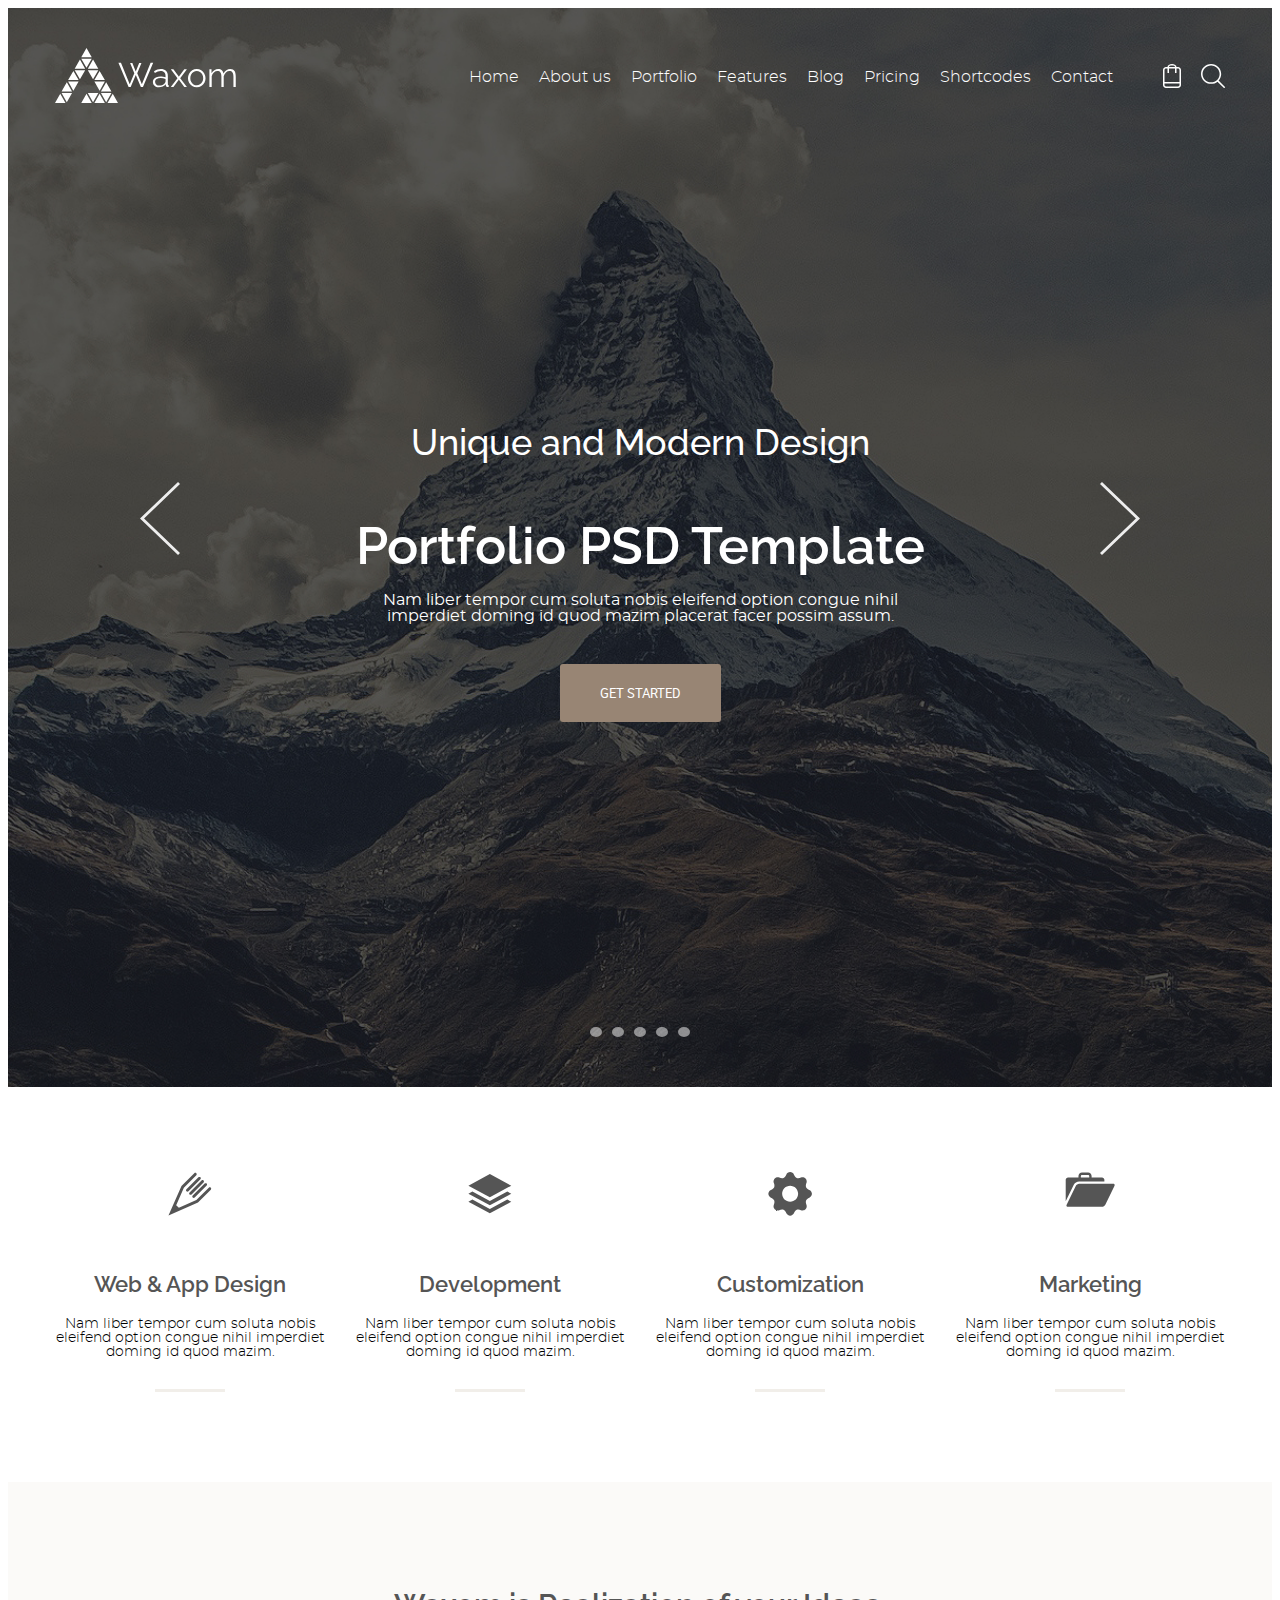
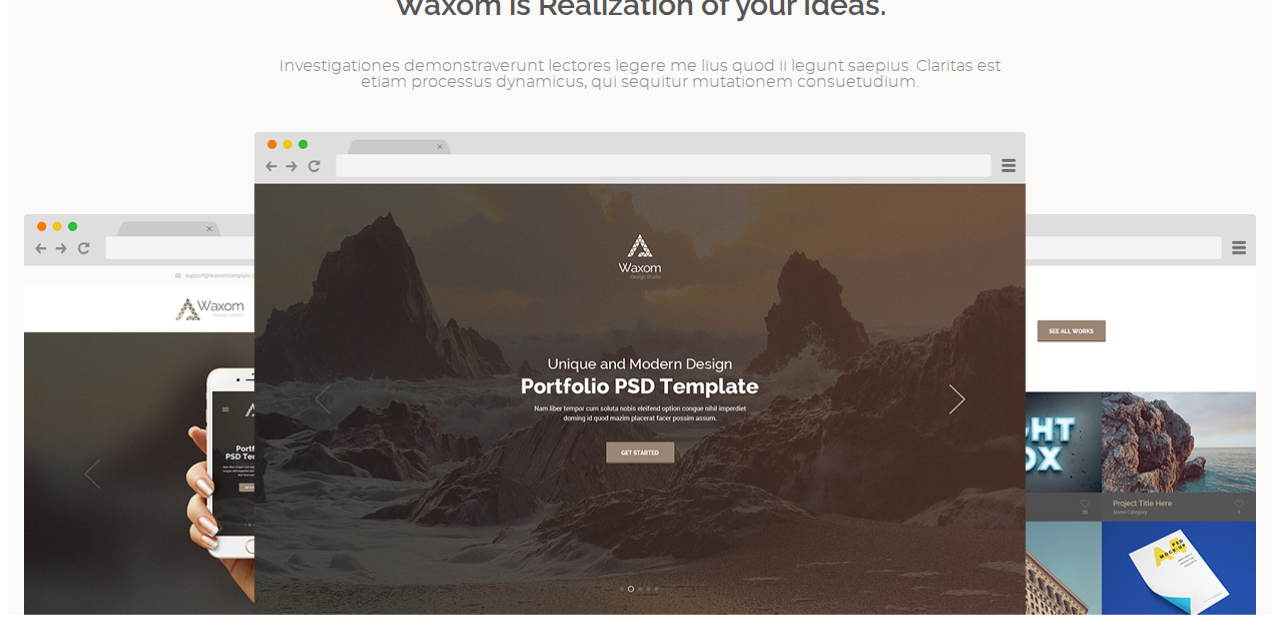
==== Waxom Template/index.html @ 6b3864e3 "lesson-5" ====
<!DOCTYPE html>
<html lang="en">

<head>
  <meta charset="UTF-8">
  <meta http-equiv="X-UA-Compatible" content="IE=edge">
  <meta name="viewport" content="width=device-width, initial-scale=1.0">
  <link rel="stylesheet" href="https://meyerweb.com/eric/tools/css/reset/reset.css">
  <link rel="stylesheet" href="https://cdnjs.cloudflare.com/ajax/libs/animate.css/4.1.1/animate.min.css" />
  <link rel="stylesheet" href="css/style.css">
  <title>Waxom Template</title>
</head>

<body>
  <header class="header">
    <div class="container header__navigation">
      <a class="header__logo" href="#">
        <svg class="header-logo-svg" width="184" height="55" viewBox="0 0 184 55">
          <path
            d="M36.7508 10.6928H26.2492L31.495 19.8594L36.7508 10.6928ZM24.9402 11.4608L19.6844 20.6275H30.186L24.9402 11.4608ZM43.3156 20.6275L38.0598 11.4608L32.814 20.6275H43.3156ZM32.814 22.1536L38.0598 31.3203L43.3156 22.1536H32.814ZM19.6844 22.1536L24.9402 31.3203L30.186 22.1536H19.6844ZM13.1196 32.0783H23.6213L18.3754 22.9217L13.1196 32.0783ZM49.8704 32.0783L44.6246 22.9217L39.3787 32.0783H49.8704ZM31.495 0L26.2492 9.16667H36.7508L31.495 0ZM44.6246 42.7711L49.8704 33.6144H39.3787L44.6246 42.7711ZM18.3754 42.7711L23.6213 33.6144H13.1196L18.3754 42.7711ZM6.56479 43.5392H17.0565L11.8106 34.3725L6.56479 43.5392ZM56.4352 43.5392L51.1894 34.3725L45.9335 43.5392H56.4352ZM45.9335 45.0653L51.1894 54.232L56.4352 45.0653H45.9335ZM32.814 45.0653L38.0598 54.232L43.3156 45.0653H32.814ZM11.8106 54.232L17.0565 45.0653H6.56479L11.8106 54.232ZM0 55H10.5017L5.24584 45.8333L0 55ZM26.2492 55H36.7508L31.495 45.8333L26.2492 55ZM39.3787 55H49.8704L44.6246 45.8333L39.3787 55ZM57.7542 45.8333L52.4983 55H63L57.7542 45.8333Z" />
          <path
            d="M75.104 15.03H77.348L80.748 23.598L84.182 15.03H86.46L82.244 25.332L86.868 36.246L95.606 14.86H98.19L87.956 39H85.848L80.782 27.066L75.682 39H73.608L63.408 14.86H65.958L74.73 36.246L79.32 25.332L75.104 15.03ZM97.8896 33.9C97.8896 32.812 98.2069 31.8713 98.8416 31.078C99.4762 30.262 100.349 29.6273 101.46 29.174C102.593 28.7207 103.896 28.494 105.37 28.494C106.231 28.494 107.126 28.5733 108.056 28.732C108.985 28.868 109.812 29.0607 110.538 29.31V27.814C110.538 26.318 110.096 25.128 109.212 24.244C108.328 23.36 107.104 22.918 105.54 22.918C104.61 22.918 103.681 23.0993 102.752 23.462C101.822 23.802 100.859 24.312 99.8616 24.992L98.9776 23.36C100.134 22.5667 101.267 21.9773 102.378 21.592C103.488 21.184 104.622 20.98 105.778 20.98C107.954 20.98 109.676 21.6033 110.946 22.85C112.215 24.0967 112.85 25.8193 112.85 28.018V36.212C112.85 36.824 113.133 37.1413 113.7 37.164V39C113.201 39.068 112.85 39.0907 112.646 39.068C112.079 39.0453 111.648 38.864 111.354 38.524C111.059 38.184 110.9 37.8213 110.878 37.436L110.844 36.144C110.05 37.164 109.019 37.9573 107.75 38.524C106.48 39.068 105.188 39.34 103.874 39.34C102.718 39.34 101.686 39.102 100.78 38.626C99.8729 38.1273 99.1589 37.47 98.6376 36.654C98.1389 35.8153 97.8896 34.8973 97.8896 33.9ZM109.756 35.26C110.277 34.648 110.538 34.0813 110.538 33.56V30.976C108.974 30.364 107.342 30.058 105.642 30.058C103.987 30.058 102.65 30.3867 101.63 31.044C100.61 31.7013 100.1 32.5967 100.1 33.73C100.1 34.7047 100.474 35.5887 101.222 36.382C101.992 37.1753 103.058 37.572 104.418 37.572C105.528 37.572 106.56 37.3567 107.512 36.926C108.486 36.4953 109.234 35.94 109.756 35.26ZM118.389 21.286L123.591 28.222L123.863 28.732L124.135 28.222L129.303 21.286H131.921L125.189 30.194L131.921 39H129.303L124.135 32.098L123.863 31.622L123.591 32.098L118.423 39H115.805L122.503 30.194L115.805 21.286H118.389ZM141.729 39.34C140.029 39.34 138.51 38.9207 137.173 38.082C135.858 37.2433 134.827 36.1327 134.079 34.75C133.331 33.3447 132.957 31.826 132.957 30.194C132.957 28.5393 133.331 27.0207 134.079 25.638C134.85 24.2327 135.892 23.1107 137.207 22.272C138.544 21.4107 140.052 20.98 141.729 20.98C143.429 20.98 144.936 21.4107 146.251 22.272C147.588 23.1107 148.631 24.2327 149.379 25.638C150.15 27.0207 150.535 28.5393 150.535 30.194C150.535 31.826 150.161 33.3447 149.413 34.75C148.665 36.1327 147.622 37.2433 146.285 38.082C144.97 38.9207 143.452 39.34 141.729 39.34ZM135.303 30.228C135.303 31.5427 135.586 32.744 136.153 33.832C136.742 34.8973 137.524 35.7473 138.499 36.382C139.474 36.994 140.55 37.3 141.729 37.3C142.908 37.3 143.984 36.9827 144.959 36.348C145.934 35.7133 146.716 34.852 147.305 33.764C147.894 32.676 148.189 31.4747 148.189 30.16C148.189 28.8453 147.894 27.644 147.305 26.556C146.716 25.468 145.934 24.6067 144.959 23.972C143.984 23.3373 142.908 23.02 141.729 23.02C140.573 23.02 139.508 23.3487 138.533 24.006C137.558 24.6407 136.776 25.502 136.187 26.59C135.598 27.678 135.303 28.8907 135.303 30.228ZM180.752 39H178.44V29.106C178.44 27.066 178.111 25.5587 177.454 24.584C176.796 23.5867 175.822 23.088 174.53 23.088C173.17 23.088 171.968 23.564 170.926 24.516C169.883 25.468 169.146 26.692 168.716 28.188V39H166.404V29.106C166.404 27.0207 166.075 25.502 165.418 24.55C164.783 23.5753 163.82 23.088 162.528 23.088C161.19 23.088 159.989 23.5527 158.924 24.482C157.881 25.4113 157.144 26.6353 156.714 28.154V39H154.402V21.286H156.51V25.298C157.235 23.938 158.187 22.884 159.366 22.136C160.544 21.3653 161.848 20.98 163.276 20.98C164.749 20.98 165.939 21.4107 166.846 22.272C167.752 23.1107 168.308 24.1987 168.512 25.536C170.144 22.4987 172.422 20.98 175.346 20.98C177.34 20.98 178.734 21.6827 179.528 23.088C180.344 24.4707 180.752 26.318 180.752 28.63V39Z" />
        </svg>
      </a>
      <nav class="header__navigation-links">
        <a href="#" class="header__navigation-link">Home</a>
        <a href="#" class="header__navigation-link">About us</a>
        <a href="#" class="header__navigation-link">Portfolio</a>
        <a href="#" class="header__navigation-link">Features</a>
        <a href="#" class="header__navigation-link">Blog</a>
        <a href="#" class="header__navigation-link">Pricing</a>
        <a href="#" class="header__navigation-link">Shortcodes</a>
        <a href="#" class="header__navigation-link header__navigation-link_margin">Contact</a>
        <a href="#" class="header__navigation-link header__navigation-link_icon"><svg width="18" height="24"
            viewBox="0 0 18 24">
            <path
              d="M15 3H13.5C13.5 1.34 11.48 0 9 0C6.51 0 4.5 1.34 4.5 3H3C1.35 3 0 4.34 0 6V21C0 22.65 1.35 23.99 3 23.99H15C16.65 23.99 17.99 22.65 17.99 21V6C17.99 4.34 16.65 3 15 3ZM9 1.5C10.66 1.5 12 1.96 12 3H6C6 1.96 7.34 1.5 9 1.5ZM16.49 21C16.49 21.82 15.82 22.49 15 22.49H3C2.17 22.49 1.5 21.82 1.5 21V19.5H16.49V21ZM16.49 18H1.5V6C1.5 5.17 2.17 4.5 3 4.5H4.5V9H6V4.5H12V9H13.5V4.5H15C15.82 4.5 16.49 5.17 16.49 6V18Z" />
          </svg>
        </a>
        <a href="/" class="header__navigation-link header__navigation-link_icon"><svg width="24" height="24"
            viewBox="0 0 24 24">
            <path
              d="M23.76 22.68L17.57 16.59C19.19 14.82 20.19 12.49 20.19 9.93C20.19 4.44 15.67 0 10.09 0C4.52 0 0 4.44 0 9.93C0 15.42 4.52 19.86 10.09 19.86C12.5 19.86 14.71 19.03 16.45 17.64L22.66 23.76C22.97 24.06 23.46 24.06 23.76 23.76C24.06 23.46 24.06 22.98 23.76 22.68ZM10.09 18.33C5.38 18.33 1.55 14.57 1.55 9.93C1.55 5.29 5.38 1.52 10.09 1.52C14.81 1.52 18.63 5.29 18.63 9.93C18.63 14.57 14.81 18.33 10.09 18.33Z" />
          </svg>
        </a>
      </nav>
    </div>
    <div class="header__slider">
      <div class="header__slide">
        <p class="header__slide-title animate__animated animate__fadeIn animate__flipInX">Unique and Modern Design</p>
        <p class="header__slide-subtitle animate__animated animate__fadeInDown">Portfolio PSD Template
        </p>
        <p class="header__slide-info">Nam liber tempor cum soluta nobis eleifend option congue nihil imperdiet doming id
          quod mazim placerat facer
          possim assum.</p>
        <button class="header__slide-btn">Get started</button>
      </div>
      <button class="header__slide-nav header__slide-nav_prev animate__animated animate__fadeInRight"><svg width="40"
          height="73" viewBox="0 0 40 73">
          <path d="M38.03 72.98L0 36.5L38.03 0.0200195L40 2.02002L4.07 36.5L40 70.98L38.03 72.98Z" />
        </svg>
      </button>
      <button class="header__slide-nav header__slide-nav_next animate__animated animate__fadeInLeft"><svg width="40"
          height="73" viewBox="0 0 40 73">
          <path d="M1.97 72.96L40 36.48L1.97 0L0 2L35.93 36.48L0 70.96L1.97 72.96Z" />
        </svg>
      </button>
      <div class="header__pagination">
        <button class="header__pagination-item"></button>
        <button class="header__pagination-item"></button>
        <button class="header__pagination-item"></button>
        <button class="header__pagination-item"></button>
        <button class="header__pagination-item"></button>
      </div>
    </div>
  </header>
  <main>
    <section class="services">
      <div class="services__card">
        <svg class="services__icon" width="48" height="48" viewBox="0 0 48 48">
          <path
            d="M46.6971 17.1135C46.08 16.5061 45.1004 16.5061 44.4931 17.1135L30.9257 30.671L11.8629 39.0759L8.92408 36.1371L17.3192 17.0645L30.8865 3.50694C31.4939 2.8898 31.4939 1.91021 30.8865 1.30286C30.2694 0.695514 29.2898 0.695514 28.6824 1.30286L14.7037 15.2718L0.51918 47.471L32.7184 33.2963L46.6971 19.3176C47.3045 18.7102 47.3045 17.7208 46.6971 17.1135ZM26.9388 27.889C27.2424 28.1829 27.6343 28.3396 28.0359 28.3396C28.4375 28.3396 28.8294 28.1829 29.1428 27.889L42.2008 14.8212C42.8082 14.2139 42.8082 13.2343 42.2008 12.6171C41.5837 12.0098 40.6041 12.0098 39.9967 12.6171L26.9388 25.6849C26.3314 26.2922 26.3314 27.2718 26.9388 27.889ZM23.5298 24.48C23.8335 24.7739 24.2253 24.9306 24.6269 24.9306C25.0286 24.9306 25.4204 24.7739 25.7241 24.48L38.7918 11.4122C39.3992 10.8049 39.3992 9.81551 38.7918 9.20817C38.1747 8.60082 37.1951 8.60082 36.5877 9.20817L23.5298 22.2661C22.9126 22.8735 22.9126 23.8629 23.5298 24.48ZM20.111 21.0612C20.4147 21.3649 20.8163 21.5216 21.218 21.5216C21.6196 21.5216 22.0114 21.3649 22.3151 21.0612L35.3829 8.00327C35.9902 7.39592 35.9902 6.40653 35.3829 5.79919C34.7755 5.19184 33.7861 5.19184 33.1788 5.79919L20.111 18.8571C19.5037 19.4645 19.5037 20.4539 20.111 21.0612Z" />
        </svg>
        <h3 class="services__title">Web & App Design</h3>
        <p class="services__info">Nam liber tempor cum soluta nobis eleifend option congue nihil imperdiet doming id
          quod mazim.</p>
      </div>
      <div class="services__card">
        <svg class="services__icon" width="44" height="40" viewBox="0 0 44 40">
          <path
            d="M21.85 0.109985L0.410004 11.67L21.85 23.23L43.29 11.67L21.85 0.109985ZM21.85 26.96L4.4 17.55L0.410004 19.7L21.85 31.25L43.29 19.7L39.3 17.55L21.85 26.96ZM21.85 34.98L4.4 25.57L0.410004 27.72L21.85 39.28L43.29 27.72L39.3 25.57L21.85 34.98Z" />
        </svg>
        <h3 class="services__title">Development</h3>
        <p class="services__info">Nam liber tempor cum soluta nobis eleifend option congue nihil imperdiet doming id
          quod mazim.</p>
      </div>
      <div class="services__card">
        <svg class="services__icon" width="44" height="44" viewBox="0 0 44 44">
          <path
            d="M43.93 21.85C43.93 20.23 42.76 18.5 41.32 17.99C39.88 17.48 38.49 16.24 38.08 15.25C37.68 14.27 37.78 12.4 38.44 11.02C39.09 9.64001 38.69 7.59001 37.55 6.44001C36.4 5.30001 34.36 4.90001 32.98 5.56001C31.6 6.21001 29.73 6.32001 28.75 5.91001C27.76 5.51001 26.52 4.11001 26.01 2.67001C25.49 1.23001 23.76 0.0700073 22.14 0.0700073C20.52 0.0700073 18.79 1.23001 18.28 2.67001C17.77 4.11001 16.52 5.51001 15.54 5.91001C14.56 6.32001 12.69 6.21001 11.31 5.56001C9.92999 4.90001 7.87998 5.30001 6.73998 6.44001C5.58998 7.59001 5.18999 9.64001 5.84999 11.02C6.50998 12.4 6.60998 14.27 6.19999 15.25C5.79998 16.23 4.40999 17.48 2.96999 17.99C1.52999 18.5 0.359985 20.23 0.359985 21.85C0.359985 23.47 1.52999 25.2 2.96999 25.71C4.40999 26.22 5.79999 27.47 6.20999 28.45C6.60999 29.43 6.50998 31.3 5.84999 32.68C5.18999 34.06 5.58998 36.11 6.73998 37.26C7.87998 38.4 9.92999 38.8 11.31 38.14C12.69 37.49 14.56 37.38 15.54 37.79C16.52 38.2 17.77 39.59 18.28 41.03C18.79 42.47 20.52 43.63 22.14 43.63C23.76 43.63 25.49 42.47 26.01 41.03C26.52 39.59 27.76 38.2 28.74 37.79C29.73 37.38 31.6 37.49 32.98 38.14C34.36 38.8 36.4 38.4 37.55 37.26C38.69 36.11 39.09 34.06 38.44 32.68C37.78 31.3 37.67 29.43 38.08 28.45C38.48 27.47 39.88 26.22 41.32 25.71C42.76 25.2 43.93 23.47 43.93 21.85ZM22.14 29.84C17.72 29.84 14.15 26.27 14.15 21.86C14.15 17.44 17.72 13.87 22.14 13.87C26.55 13.87 30.13 17.44 30.13 21.86C30.13 26.27 26.55 29.84 22.14 29.84Z" />
        </svg>
        <h3 class="services__title">Customization</h3>
        <p class="services__info">Nam liber tempor cum soluta nobis eleifend option congue nihil imperdiet doming id
          quod mazim.</p>
      </div>
      <div class="services__card">
        <svg class="services__icon services__icon_size" width="52" height="36" viewBox="0 0 52 36">
          <path
            d="M8.99999 13.25C9.99999 11.19 12.47 9.64002 14.74 9.64002H40.95V7.98002C40.95 6.62002 39.84 5.50002 38.49 5.50002H27.67V4.06002C27.67 2.00002 26.02 0.330017 23.99 0.330017H17.7C16.72 0.330017 15.79 0.720017 15.09 1.43002C14.39 2.13002 14.01 3.06002 14.01 4.06002V5.50002H3.19999C1.83999 5.50002 0.73999 6.62002 0.73999 7.98002V30.15L8.99999 13.25ZM16.47 4.06002C16.47 3.73002 16.6 3.42002 16.83 3.18002C17.06 2.94002 17.37 2.82002 17.7 2.82002H23.99C24.67 2.82002 25.22 3.37002 25.22 4.06002V5.50002H16.47V4.06002ZM41.92 33.76C41.33 34.98 39.73 35.98 38.38 35.98H3.07999C1.72999 35.98 1.10999 34.98 1.70999 33.76L11.2 14.34C11.8 13.12 13.39 12.12 14.74 12.12H50.04C51.39 12.12 52.01 13.12 51.41 14.34L41.92 33.76Z" />
        </svg>
        <h3 class="services__title">Marketing</h3>
        <p class="services__info">Nam liber tempor cum soluta nobis eleifend option congue nihil imperdiet doming id
          quod mazim.</p>
      </div>
    </section>
    <section class="realization">
      <h2 class="realization__title">Waxom is Realization of your Ideas.</h2>
      <p class="realization__info">Investigationes demonstraverunt lectores legere me lius quod ii legunt saepius.
        Claritas est etiam processus dynamicus, qui sequitur mutationem consuetudium.</p>
      <img class="realization__img" src="img/browsers.png" alt="browsers">
    </section>
  </main>
</body>

</html>
---- Waxom Template/css/style.css ----
@font-face {
  font-family: Montserrat;
  src: url('fonts/montserrat-light.eot');
  src: url('fonts/montserrat-light.eot?#iefix') format('embedded-opentype'),
       url('fonts/montserrat-light.woff2') format('woff2'),
       url('fonts/montserrat-light.woff') format('woff'),
       url('fonts/montserrat-light.ttf') format('truetype');
  font-weight: 300;
  font-style: normal;
}

@font-face {
  font-family: Montserrat;
  src: url('fonts/montserrat-regular.eot');
  src: url('fonts/montserrat-regular.eot?#iefix') format('embedded-opentype'),
       url('fonts/montserrat-regular.woff2') format('woff2'),
       url('fonts/montserrat-regular.woff') format('woff'),
       url('fonts/montserrat-regular.ttf') format('truetype');
  font-weight: 400;
  font-style: normal;
}

@font-face {
  font-family: Roboto;
  src: url('fonts/roboto-regular.eot');
  src: url('fonts/roboto-regular.eot?#iefix') format('embedded-opentype'),
       url('fonts/roboto-regular.woff2') format('woff2'),
       url('fonts/roboto-regular.woff') format('woff'),
       url('fonts/roboto-regular.ttf') format('truetype');
  font-weight: 400;
  font-style: normal;
}

@font-face {
  font-family: Raleway;
  src: url('fonts/raleway-medium.ttf') format('truetype');
  font-weight: 500;
  font-style: normal;
}

@font-face {
  font-family: Raleway;
  src: url('fonts/raleway-semi-bold.ttf') format('truetype');
  font-weight: 600;
  font-style: normal;
}

html {
  box-sizing: border-box;
}

*, *:before, *:after {
  box-sizing: inherit;
}

body {
  font-family: Montserrat, Arial, sans-serif;
}

.container {
  width: 1170px;
  margin: 0 auto;
}

.header {
  background: #434240 url("../img/bg_header.jpg") no-repeat center center /
    cover;
  color: #fff;
  padding: 40px 0 50px;
}

.header__navigation {
  display: flex;
  justify-content: space-between;
  align-items: center;
  margin-bottom: 315px;
}

.header__logo {
  fill: #fff;
}

.header__logo:hover {
  fill: #c7b299;
}

.header__navigation-links {
  display: flex;
  align-items: center;
}

.header__navigation-link {
  text-decoration: none;
  /* ссылки не наследуют цвет от родителя по умолчанию, так что ставим вручную */
  color: inherit; 
  font-family: Montserrat, Arial, sans-serif;
  font-weight: 300;
}

.header__navigation-link_icon {
  fill: white;
}

.header__navigation-link_icon:hover {
  fill: #c7b299;
}

.header__navigation-link:not(:last-of-type) {
  margin-right: 20px;
}

.header__navigation-link_margin {
  margin-right: 50px !important;
}

.header__navigation-link:hover {
  color: #c7b299;
}

.header__slider {
  position: relative;
}

.header__slide {
  width: 570px;
  margin: 0 auto 305px;
  text-align: center;
}

.header__slide-title {
  font-family: Raleway, Arial, sans-serif;
  font-weight: 500;
  font-size: 36px;
  line-height: 42px;
}

.header__slide-subtitle {
  font-family: Raleway, Arial, sans-serif;
  font-weight: 600;
  font-size: 52px;
  margin-bottom: 5px;
  line-height: 61px;
}

.header__slide-info {
  margin-bottom: 40px;
}

.header__slide-btn {
  font-family: Roboto, Arial, sans-serif;
  color: #fff;
  /* надписи у кнопок в HTML делаем в нижнем регистре а потом увеличиваем в CSS */
  text-transform: uppercase;
  background-color: #988574;
  border-radius: 3px;
  border: none;
  padding: 20px 40px;
}

.header__slide-btn:hover {
  box-shadow: 0 0 10px rgba(211, 193, 172, 0.5);
}

.header__slide-btn:focus {
  outline: none;
}

.header__slide-nav {
  border: none;
  /* цвет бэкграунда прозрачный */
  background-color: transparent;
  /* курсор в виде руки */
  cursor: pointer;
  position: absolute;
  top: 60px;
  fill: #eee;
}

.header__slide-nav_prev {
  left: 10%;
}

.header__slide-nav_next {
  right: 10%;
}

.header__slide-nav:hover {
  fill: #D3C1AC;
}

.header__slide-nav:focus {
  /* убирает обводку у стрелочек при клике */
  outline: none;
}

.header__pagination {
  display: flex;
  justify-content: center;
  align-items: center;
}

.header__pagination-item {
  border: none;
  background-color: rgba(255, 255, 255, 0.5);
  width: 10px;
  height: 10px;
  border-radius: 50%;
}

.header__pagination-item:not(:last-of-type) {
  margin-right: 10px;
}

.header__pagination-item:hover {
  transform: scaleY(1.5);
  border: 1px solid #D3C1AD;
  background-color: transparent;
  outline: none
}

.header__pagination-item:focus {
  transform: scaleY(1.5);
  border: 1px solid #D3C1AD;
  background-color: transparent;
  outline: none
}

/* =====================Анимация===================== */

.header__slide-title.animate__fadeIn {
  animation-duration: 2s;
  animation-delay: 1.5s;
}

.animate__flipInX {
  animation-duration: 2s;
}

.animate__fadeInDown{
  animation-duration: 2s;
}

.animate__fadeInRight {
  animation-duration: 2s;
}

.animate__fadeInLeft {
  animation-duration: 2s;
}


/* =====================Services===================== */

.services {
  display: flex;
  justify-content: center;
  padding: 85px 0 90px;
}

.services__card {
  text-align: center;
  width: 25%;
  /* если указываем ширину в %, так же указываем min-width чтобы элемент не потерял форму при сжатии */
  max-width: 270px;
}

.services__card:hover .services__icon {
  fill: #C7B299;
}

.services__card:hover .services__title {
  color: #C7B299;
}

.services__card:hover::after {
  background-color: #C7B299;
}

.services__card:not(:last-of-type) {
  margin-right: 30px;
}

.services__card::after {
  content: '';
  display: block;
  width: 70px;
  height: 3px;
  background-color:#F1EEE9;
  margin: 0 auto;
}

.services__icon {
  margin-bottom: 30px;
  width: 44px;
  height: 44px;
  fill: #555555;;
}

.services__icon_size {
  margin-bottom: 39px;
  width: 50px;
  height: 35px;
}

.services__title {
  font-family: Raleway, Arial, sans-serif;
  font-size: 22px;
  font-weight: 600;
  color: #555555;
  ;
  margin-bottom: 20px;
}

.services__info {
  font-size: 14px;
  font-weight: 300;
  margin-bottom: 30px;
}

/* =====================Realization===================== */

.realization {
  display: flex;
  flex-direction: column;
  align-items: center;
  flex-wrap: wrap;
  text-align: center;
  background: #FBFAF8;
  padding-top: 80px;
}

.realization__title {
  font-family: Raleway, Arial, sans-serif;
  font-weight: 600;
  font-size: 30px;
  color: #555555;
  margin-bottom: 20px;
}

.realization__info {
  font-weight: 300;
  font-size: 16px;
  color: #8C8C8C;
  width: 770px;
  margin-bottom: 42px;
}
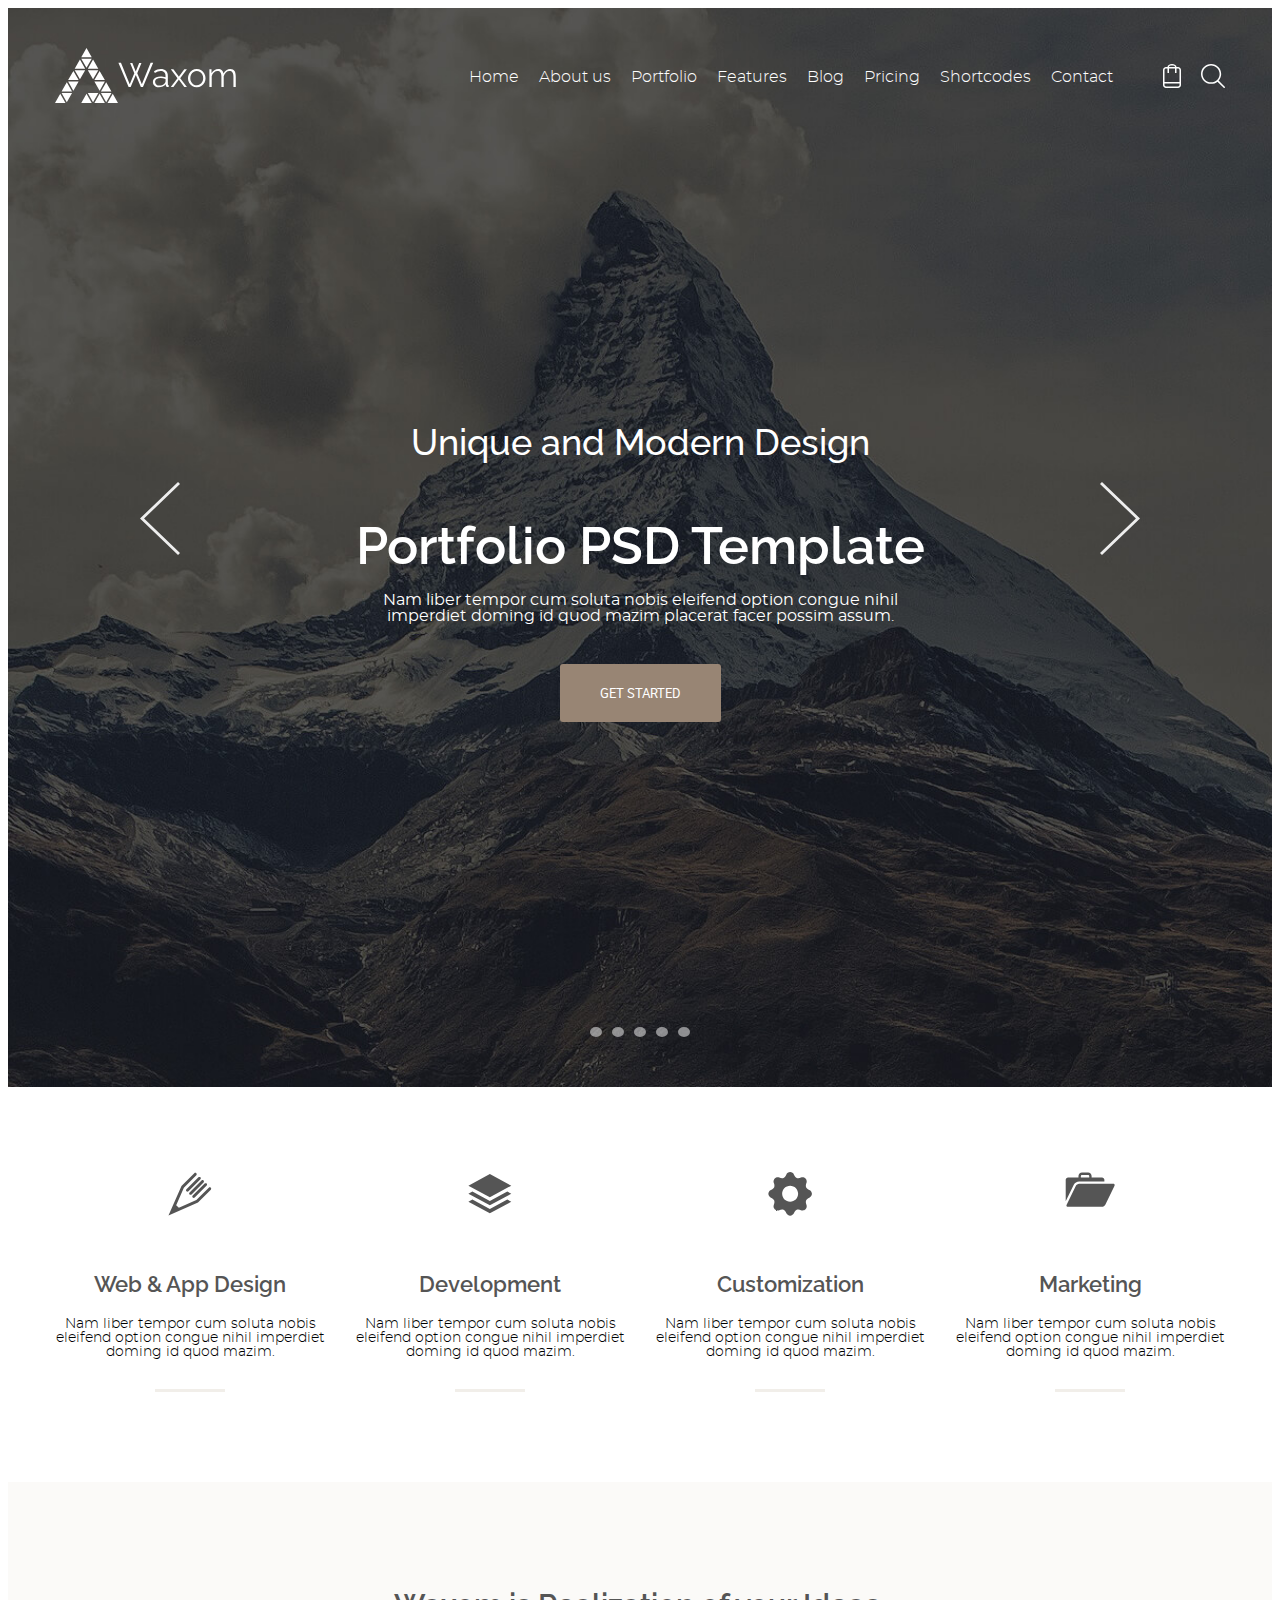
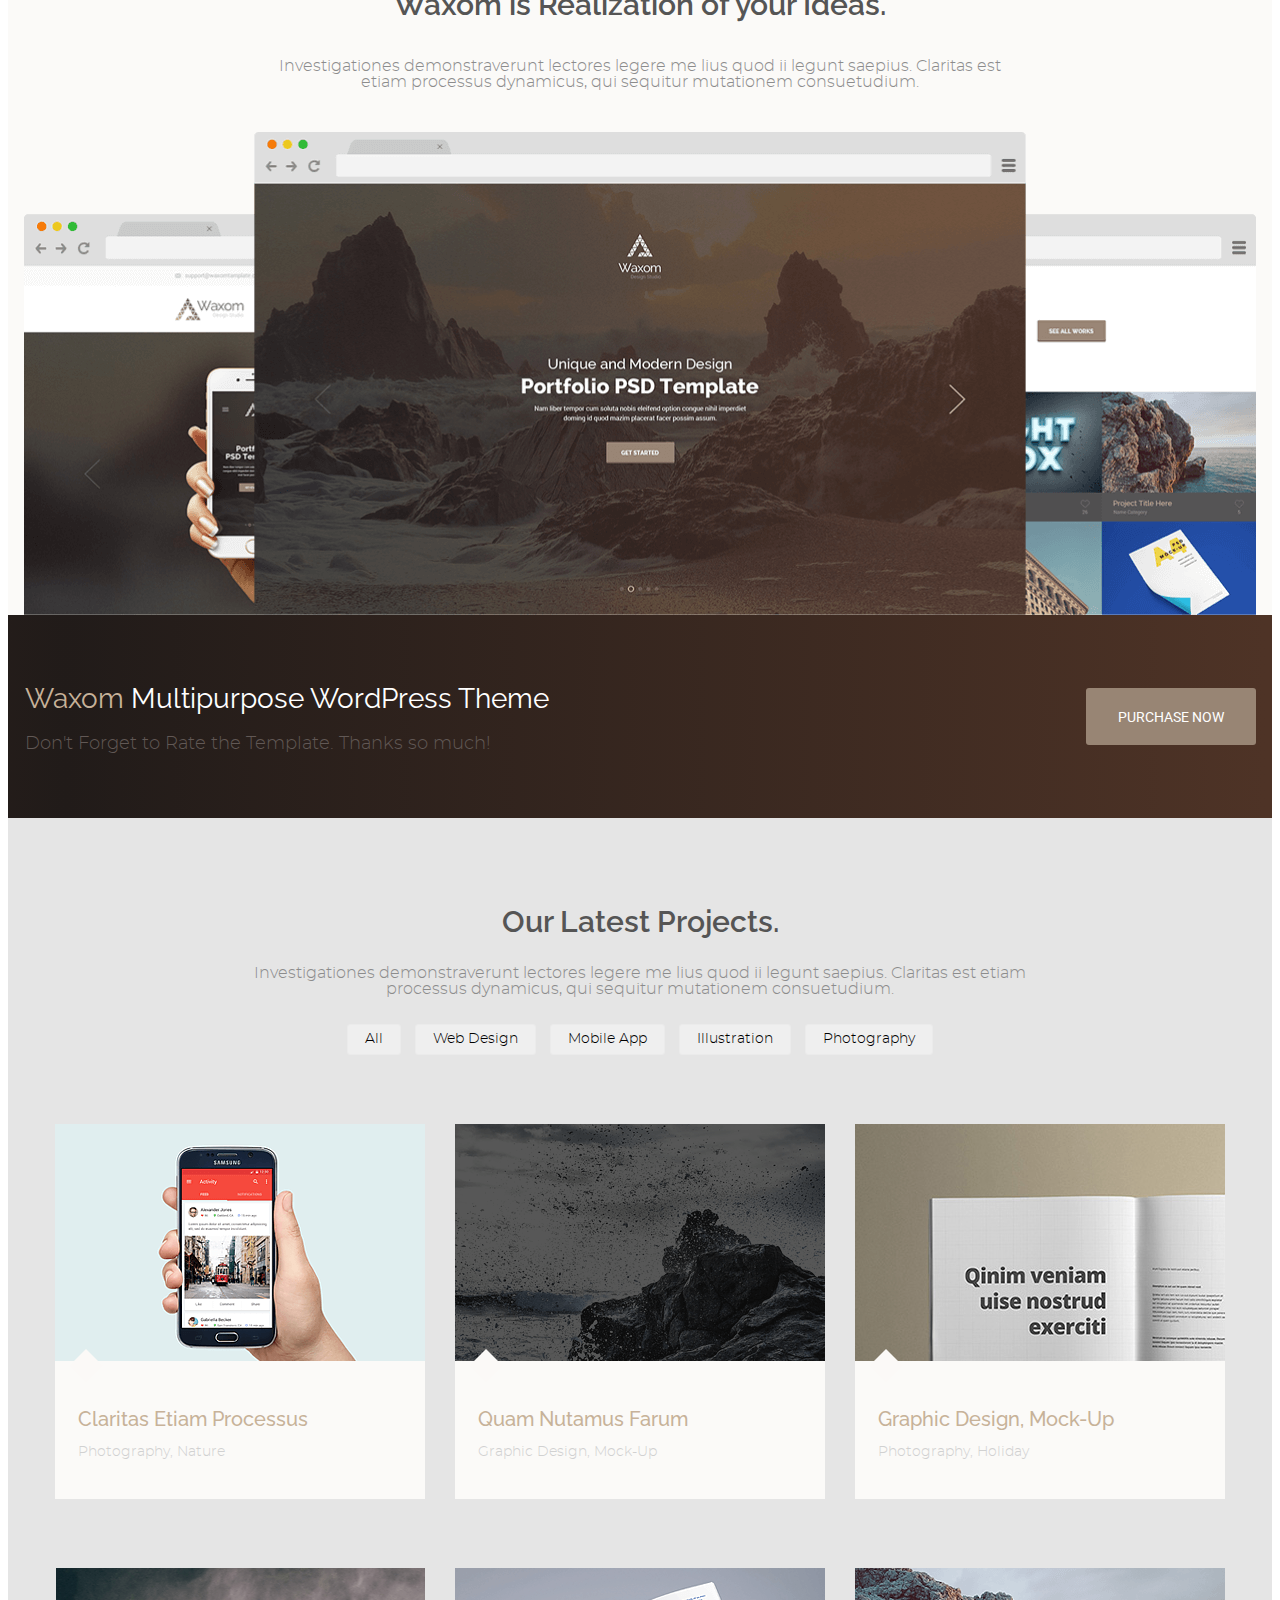
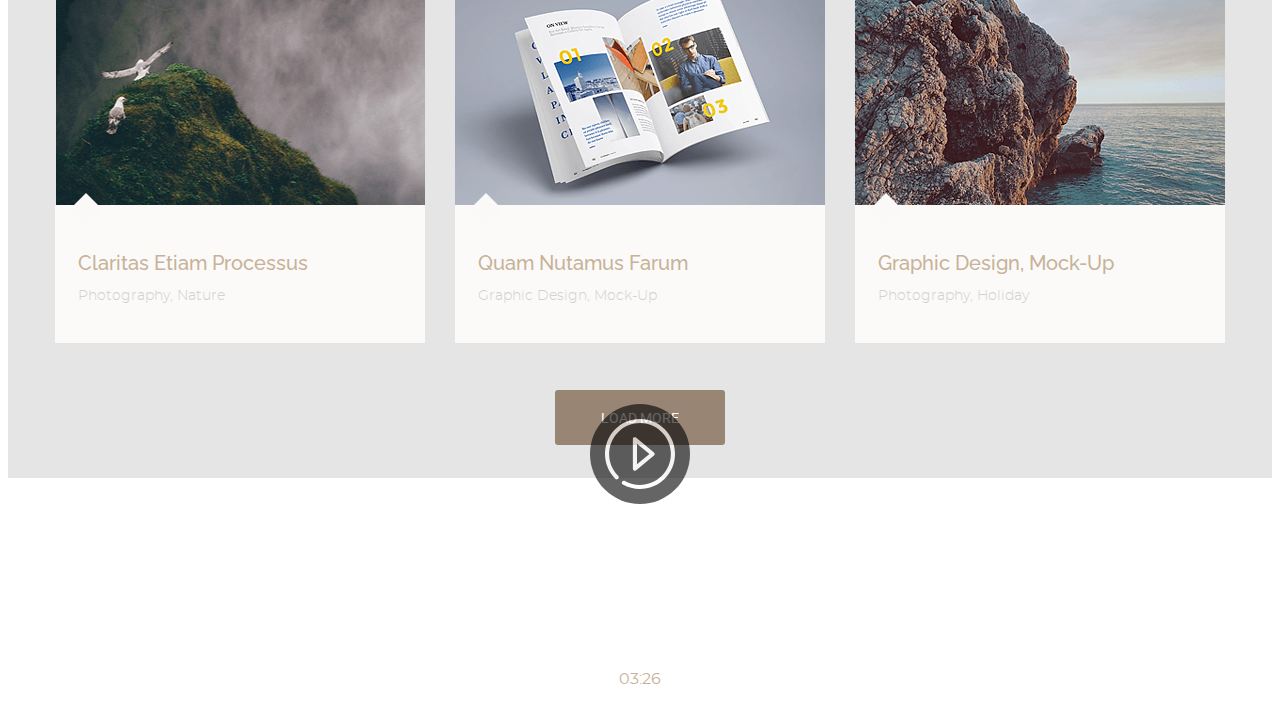
==== commit ed80b9e0: "lesson-6" ====
--- a/Waxom Template/index.html
+++ b/Waxom Template/index.html
@@ -119,6 +119,98 @@
         Claritas est etiam processus dynamicus, qui sequitur mutationem consuetudium.</p>
       <img class="realization__img" src="img/browsers.png" alt="browsers">
     </section>
+    <section class="purchase-now">
+      <div class="purchase-now__wrapper">
+        <div class="purchase-now__info">
+          <h2 class="purchase-now__info-title"><span class="purchase-now__info-title_color">Waxom</span> Multipurpose
+            WordPress Theme</h2>
+          <p class="purchase-now__info-p">Don't Forget to Rate the Template. Thanks so much!</p>
+        </div>
+        <button class="purchase-now__btn">purchase now</button>
+      </div>
+    </section>
+    <section class="projects">
+      <h2 class="projects__title">Our Latest Projects.</h2>
+      <p class="projects__subtitle">Investigationes demonstraverunt lectores legere me lius quod ii legunt saepius.
+        Claritas est etiam processus dynamicus, qui sequitur mutationem consuetudium.</p>
+      <div class="projects__buttons">
+        <button class="projects__buttons-item">All</button>
+        <button class="projects__buttons-item">Web
+          Design</button>
+        <button class="projects__buttons-item">Mobile App</button>
+        <button class="projects__buttons-item">Illustration</button>
+        <button class="projects__buttons-item">Photography</button>
+      </div>
+      <div class="projects__cards">
+        <a href="#" class="projects__cards-item">
+          <img src="img/item1.png" alt="item1" class="projects__cards-img">
+          <div class="projects__cards-desc">
+            <h3 class="projects__cards-h3">Claritas Etiam Processus</h3>
+            <p class="projects__cards-p">Photography, Nature</p>
+          </div>
+        </a>
+        <a href="#" class="projects__cards-item">
+          <img src="img/item2.png" alt="item2" class="projects__cards-img">
+          <div class="projects__cards-desc">
+            <h3 class="projects__cards-h3">Quam Nutamus Farum</h3>
+            <p class="projects__cards-p">Graphic Design, Mock-Up</p>
+          </div>
+        </a>
+        <a href="#" class="projects__cards-item">
+          <img src="img/item3.png" alt="item3" class="projects__cards-img">
+          <div class="projects__cards-desc">
+            <h3 class="projects__cards-h3">Graphic Design, Mock-Up</h3>
+            <p class="projects__cards-p">Photography, Holiday</p>
+          </div>
+        </a>
+        <a href="#" class="projects__cards-item">
+          <img src="img/item4.png" alt="item4" class="projects__cards-img">
+          <div class="projects__cards-desc">
+            <h3 class="projects__cards-h3">Claritas Etiam Processus</h3>
+            <p class="projects__cards-p">Photography, Nature</p>
+          </div>
+        </a>
+        <a href="#" class="projects__cards-item">
+          <img src="img/item5.png" alt="item5" class="projects__cards-img">
+          <div class="projects__cards-desc">
+            <h3 class="projects__cards-h3">Quam Nutamus Farum</h3>
+            <p class="projects__cards-p">Graphic Design, Mock-Up</p>
+          </div>
+        </a>
+        <a href="#" class="projects__cards-item">
+          <img src="img/item6.png" alt="item6" class="projects__cards-img">
+          <div class="projects__cards-desc">
+            <h3 class="projects__cards-h3">Graphic Design, Mock-Up</h3>
+            <p class="projects__cards-p">Photography, Holiday</p>
+          </div>
+        </a>
+      </div>
+      <button class="projects__load-more">load more</button>
+    </section>
+    <section class="presentation">
+      <video class="presentation__video" autoplay="autoplay" loop="loop" muted="muted">
+        <source src="https://interactive-examples.mdn.mozilla.net/media/cc0-videos/flower.webm" type="video/mp4">
+      </video>
+      <div class="presentation__box">
+        <svg class="presentation__box-svg" width="100" height="100" viewBox="0 0 100 100">
+          <circle cx="50" cy="50" r="50" />
+          <g class="presentation__box-play" clip-path="url(#clip0)">
+            <path
+              d="M44.93 66.8201C44.64 66.8201 44.34 66.7601 44.06 66.6301C43.34 66.2901 42.87 65.5601 42.87 64.7601V35.2401C42.87 34.4401 43.34 33.7101 44.06 33.3701C44.78 33.0301 45.64 33.1401 46.25 33.6501L63.97 48.4201C64.44 48.8101 64.71 49.3901 64.71 50.0001C64.71 50.6101 64.44 51.1901 63.97 51.5801L46.25 66.3401C45.88 66.6601 45.41 66.8201 44.93 66.8201ZM46.99 39.6301V60.3601L59.43 50.0001L46.99 39.6301ZM49.94 85.0001C44.07 85.0001 38.17 83.5401 32.83 80.5301C31.84 79.9701 31.49 78.7101 32.05 77.7201C32.6 76.7301 33.86 76.3801 34.85 76.9401C46.87 83.7001 62.08 81.6101 71.85 71.8501C83.89 59.8001 83.89 40.2001 71.85 28.1501C59.8 16.1001 40.2 16.1001 28.15 28.1501C16.1 40.2001 16.1 59.8001 28.15 71.8501C28.95 72.6501 28.95 73.9501 28.15 74.7601C27.35 75.5601 26.04 75.5601 25.24 74.7601C11.58 61.1001 11.58 38.8901 25.24 25.2401C38.89 11.5801 61.1 11.5801 74.76 25.2401C88.41 38.8901 88.41 61.1001 74.76 74.7601C68.03 81.4801 59.03 85.0001 49.94 85.0001Z" />
+          </g>
+          <defs>
+            <clipPath id="clip0">
+              <rect width="70" height="70" transform="translate(15 15)" />
+            </clipPath>
+          </defs>
+        </svg>
+        <h3 class="presentation__box_title">Waxom Video Presentation</h3>
+        <p class="presentation__box_info">Investigationes demonstraverunt lectores legere me lius quod ii legunt
+          saepius, qui sequitur mutationem
+          consuetudium.</p>
+        <p class="presentation__box_time">03:26</p>
+      </div>
+    </section>
   </main>
 </body>
 
--- a/Waxom Template/css/style.css
+++ b/Waxom Template/css/style.css
@@ -33,6 +33,13 @@
 
 @font-face {
   font-family: Raleway;
+  src: url('fonts/raleway-regular.ttf') format('truetype');
+  font-weight: 400;
+  font-style: normal;
+}
+
+@font-face {
+  font-family: Raleway;
   src: url('fonts/raleway-medium.ttf') format('truetype');
   font-weight: 500;
   font-style: normal;
@@ -345,5 +352,251 @@
   margin-bottom: 42px;
 }
 
-
-
+.realization__img {
+  display: block;
+}
+
+/* =====================Purchase now===================== */
+
+.purchase-now {
+  background: radial-gradient(94.87% 15543.47% at 4.58% 100%, #211B19 0%, #4E3326 100%);
+}
+
+.purchase-now__wrapper {
+  display: flex;
+  justify-content: space-between;
+  align-items: center;
+  width: 1231px;
+  margin: 0 auto;
+  padding: 44px 0 45px;
+}
+
+.purchase-now__info-title {
+  font-family: Raleway, Arial, sans-serif;
+  font-weight: 400;
+  font-size: 28px;
+  line-height: 33px;
+  color: white;
+  margin-bottom: 6px;
+}
+
+.purchase-now__info-title_color {
+  color: #C7B299;
+}
+
+.purchase-now__info-p {
+  font-weight: 300;
+  font-size: 18px;
+  line-height: 22px;
+  color: #615855;
+}
+
+.purchase-now__btn {
+  font-family: Roboto, Arial, sans-serif;
+  font-weight: 400;
+  font-size: 14px;
+  text-transform: uppercase;  
+  padding: 19px 32px;
+  color: #FFFFFF;
+  background-color: #988574;
+  border-radius: 3px;
+  outline: none;
+  border: none;
+}
+
+.purchase-now__btn:hover {
+  box-shadow: 0 0 10px rgba(211, 193, 172, 0.5);
+}
+
+/* =====================Projects===================== */
+
+.projects {
+  background: #E5E5E5;
+  display: flex;
+  flex-direction: column;
+  align-items: center;
+  text-align: center;
+  padding: 61px 0 33px;
+}
+
+.projects__title {
+  font-family: Raleway, Arial, sans-serif;
+  font-weight: 600;
+  font-size: 30px;
+  color: #555555; 
+  margin-bottom: 10px;
+}
+
+.projects__subtitle {
+  font-family: Montserrat, Arial, sans-serif;
+  font-weight: 300;
+  font-size: 16px;
+  color: #8C8C8C;
+  width: 802px;
+  margin-bottom: 27px;
+}
+
+.projects__buttons {
+  margin-bottom: 69px;
+}
+
+.projects__buttons-item {
+  font-family: Montserrat, Arial, sans-serif;
+  font-weight: 300;
+  font-size: 14px;
+  border: 1px solid #EBEBEB;
+  border-radius: 3px;
+  padding: 7px 17px 8px;
+}
+
+.projects__buttons-item:hover,
+.projects__buttons-item:focus {
+  background: #998575;
+  color: #FFFFFF;
+  outline: none;
+}
+
+.projects__buttons-item:not(:last-of-type) {
+  margin-right: 10px;
+}
+
+.projects__cards {
+  display: flex;
+  flex-wrap: wrap;
+  justify-content: center;
+  width: 1170px;
+  margin-bottom: 47px;
+}
+
+.projects__cards-item{
+  text-decoration: none;
+  display: block;
+}
+
+.projects__cards-item:not(:nth-child(3n+3)){
+  margin-right: 30px;
+}
+
+.projects__cards-item:nth-child(-n+3){
+  margin-bottom: 69px;
+}
+
+.projects__cards-item:hover .projects__cards-desc {
+  background: #352F2D;
+}
+
+.projects__cards-item:hover .projects__cards-h3 {
+  color: #FFFFFF;
+}
+
+.projects__cards-item:hover .projects__cards-p {
+  color: #C7B299;
+}
+
+.projects__cards-item:hover .projects__cards-desc::before {
+  display: none;
+}
+
+.projects__cards-img {
+  display: block;
+}
+
+.projects__cards-desc {
+  padding: 26px 0 26px 23px;
+  text-align: start;
+  background: #FBFAF8;
+  position: relative;
+}
+
+.projects__cards-desc::before {
+  content: '';
+  position: absolute;
+  background: #FBF9F7;
+  top: -7px;
+  left: 19px;
+  width: 24px;
+  height: 24px;
+  transform: rotate(45deg);
+}
+
+.projects__cards-h3 {
+  font-family: Raleway, Arial, sans-serif;
+  font-weight: 500;
+  font-size: 20px;
+  color: #C7B299;
+  margin-bottom: 8px;
+}
+
+.projects__cards-p {
+  font-weight: 300;
+  font-size: 14px;
+  color: #D1D1D1;
+}
+
+.projects__load-more {
+  text-transform: uppercase;
+  font-family: Roboto, Arial, sans-serif;
+  font-size: 14px;
+  color: #FFFFFF;
+  background: #988574;
+  border-radius: 3px;
+  padding: 18px 46px;
+  border: none;
+  outline: none;
+}
+
+.projects__load-more:hover {
+  box-shadow: 0 0 10px rgba(211, 193, 172, 0.5);
+}
+
+/* =====================Video presentation===================== */
+
+.presentation {
+  position: relative;
+  display: flex;
+  justify-content: center;
+  align-items: center;
+}
+
+.presentation__video {
+  display: block;
+}
+
+.presentation__box {
+  position: absolute;
+  text-align: center;
+}
+
+.presentation__box-svg {
+  fill: black;
+  opacity: 0.6;
+  margin-bottom: 31px;
+}
+
+.presentation__box-play {
+  fill: white;
+}
+
+.presentation__box_title {
+  font-family: Raleway, Arial, sans-serif;
+  font-weight: 500;
+  font-size: 30px;
+  margin-bottom: 18px;
+  color: #FFFFFF;
+}
+
+.presentation__box_info {
+  width: 570px;
+  font-family: Montserrat, Arial, sans-serif;
+  font-weight: 300;
+  font-size: 16px;
+  color: #FFFFFF;
+  margin-bottom: 18px;
+}
+
+.presentation__box_time {
+  font-size: 16px;
+  color: #C7B299;
+}
+
+
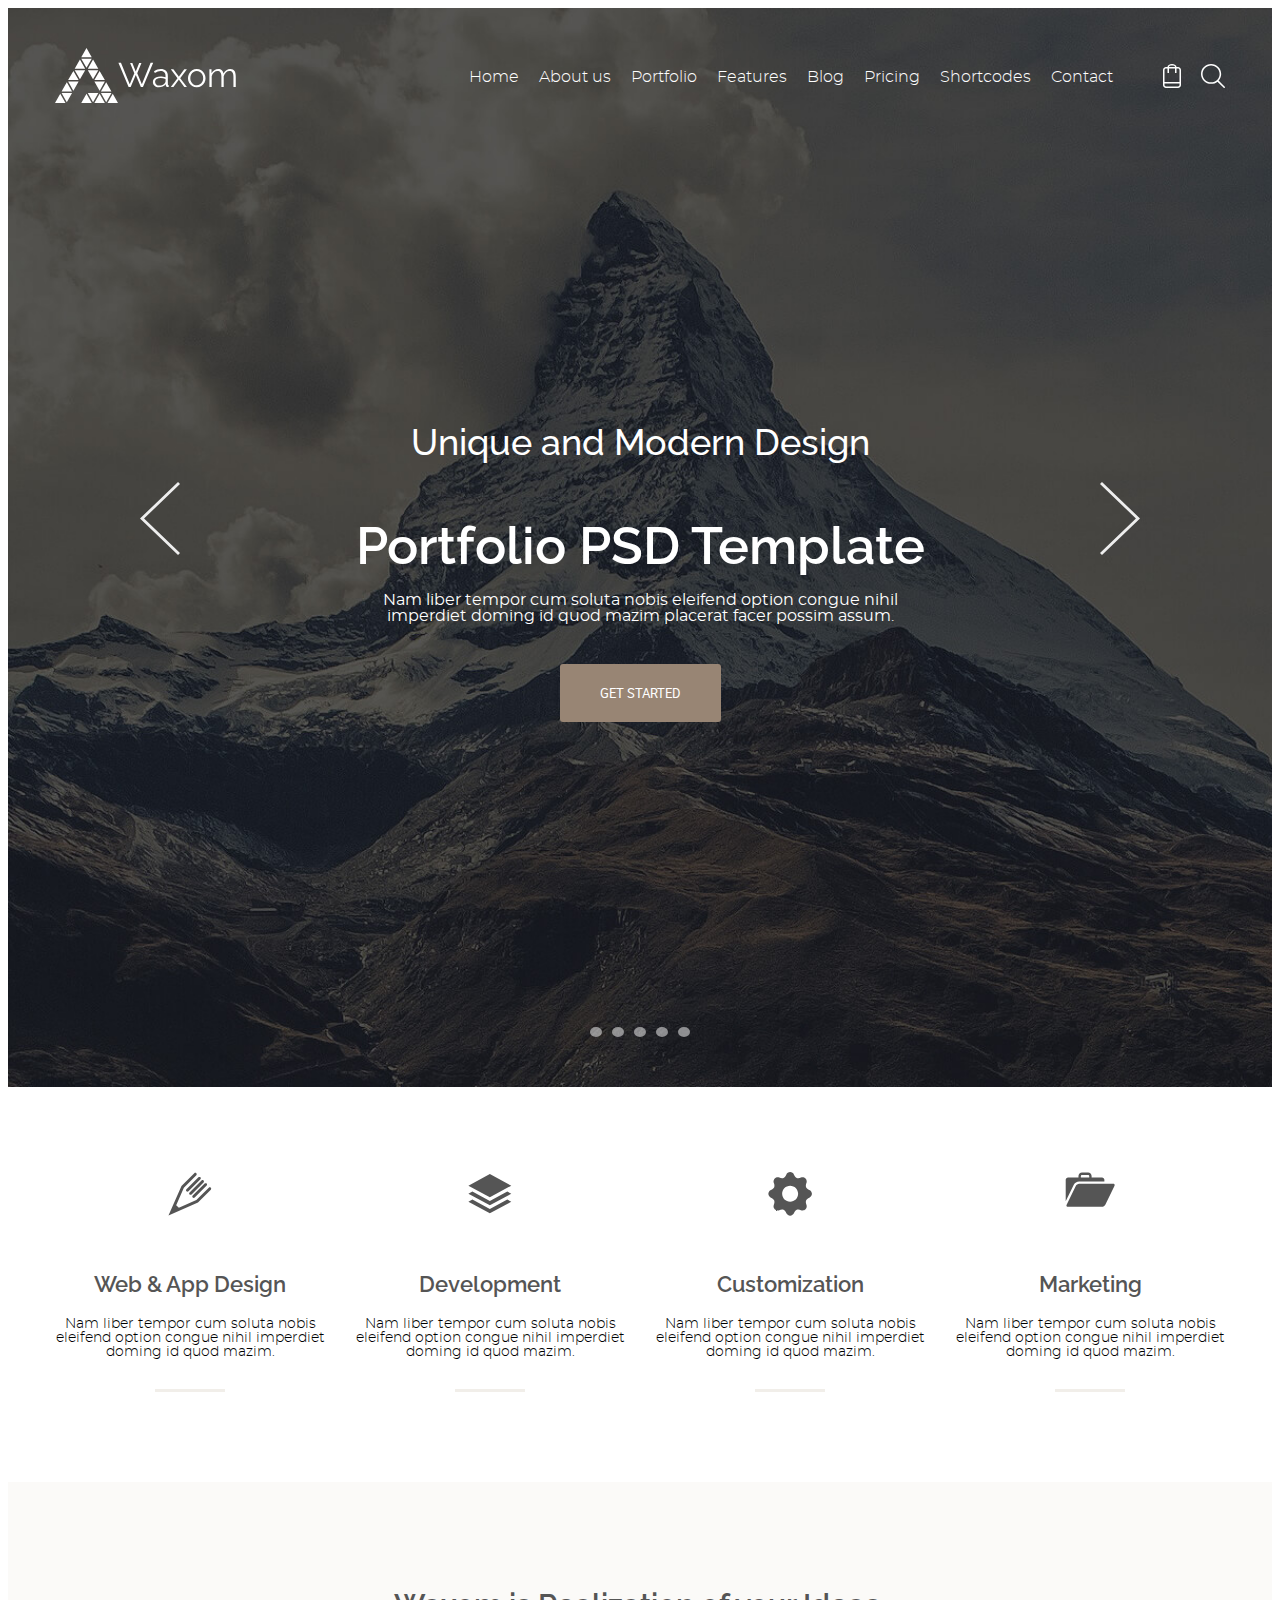
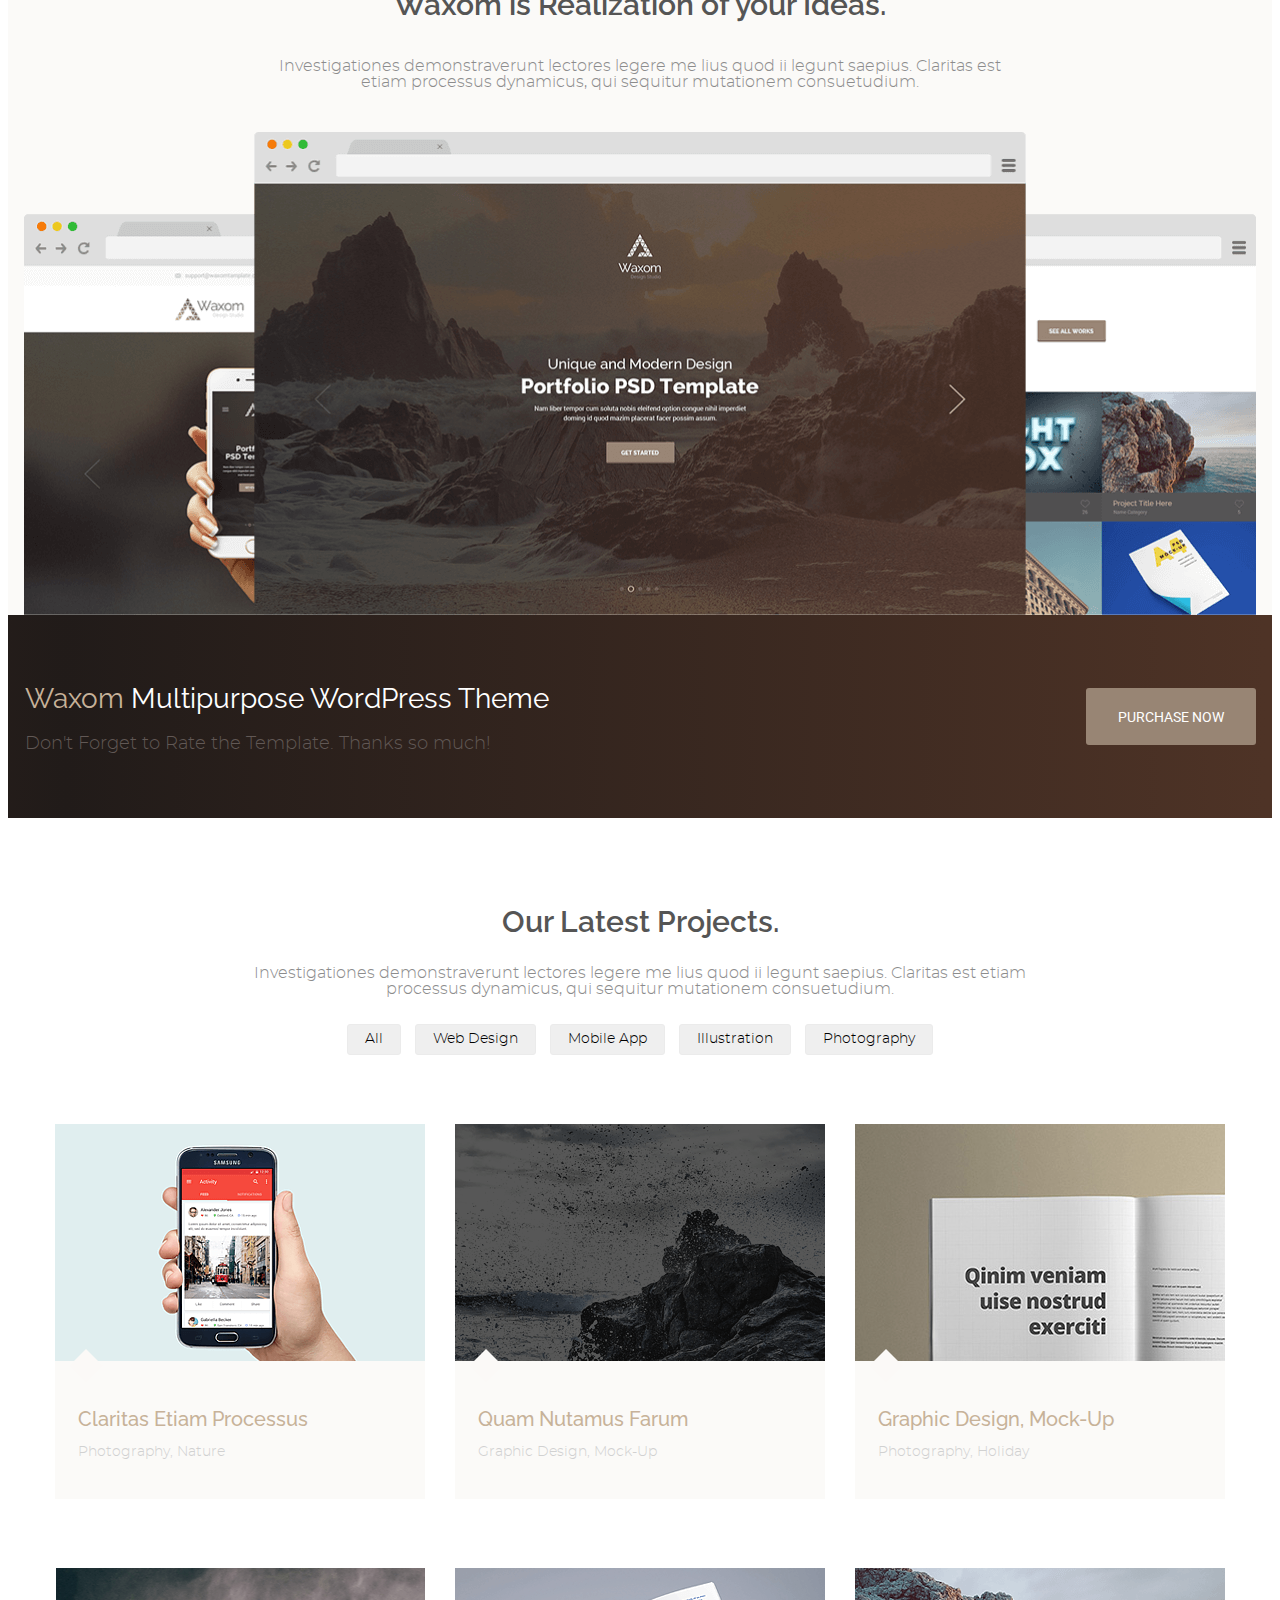
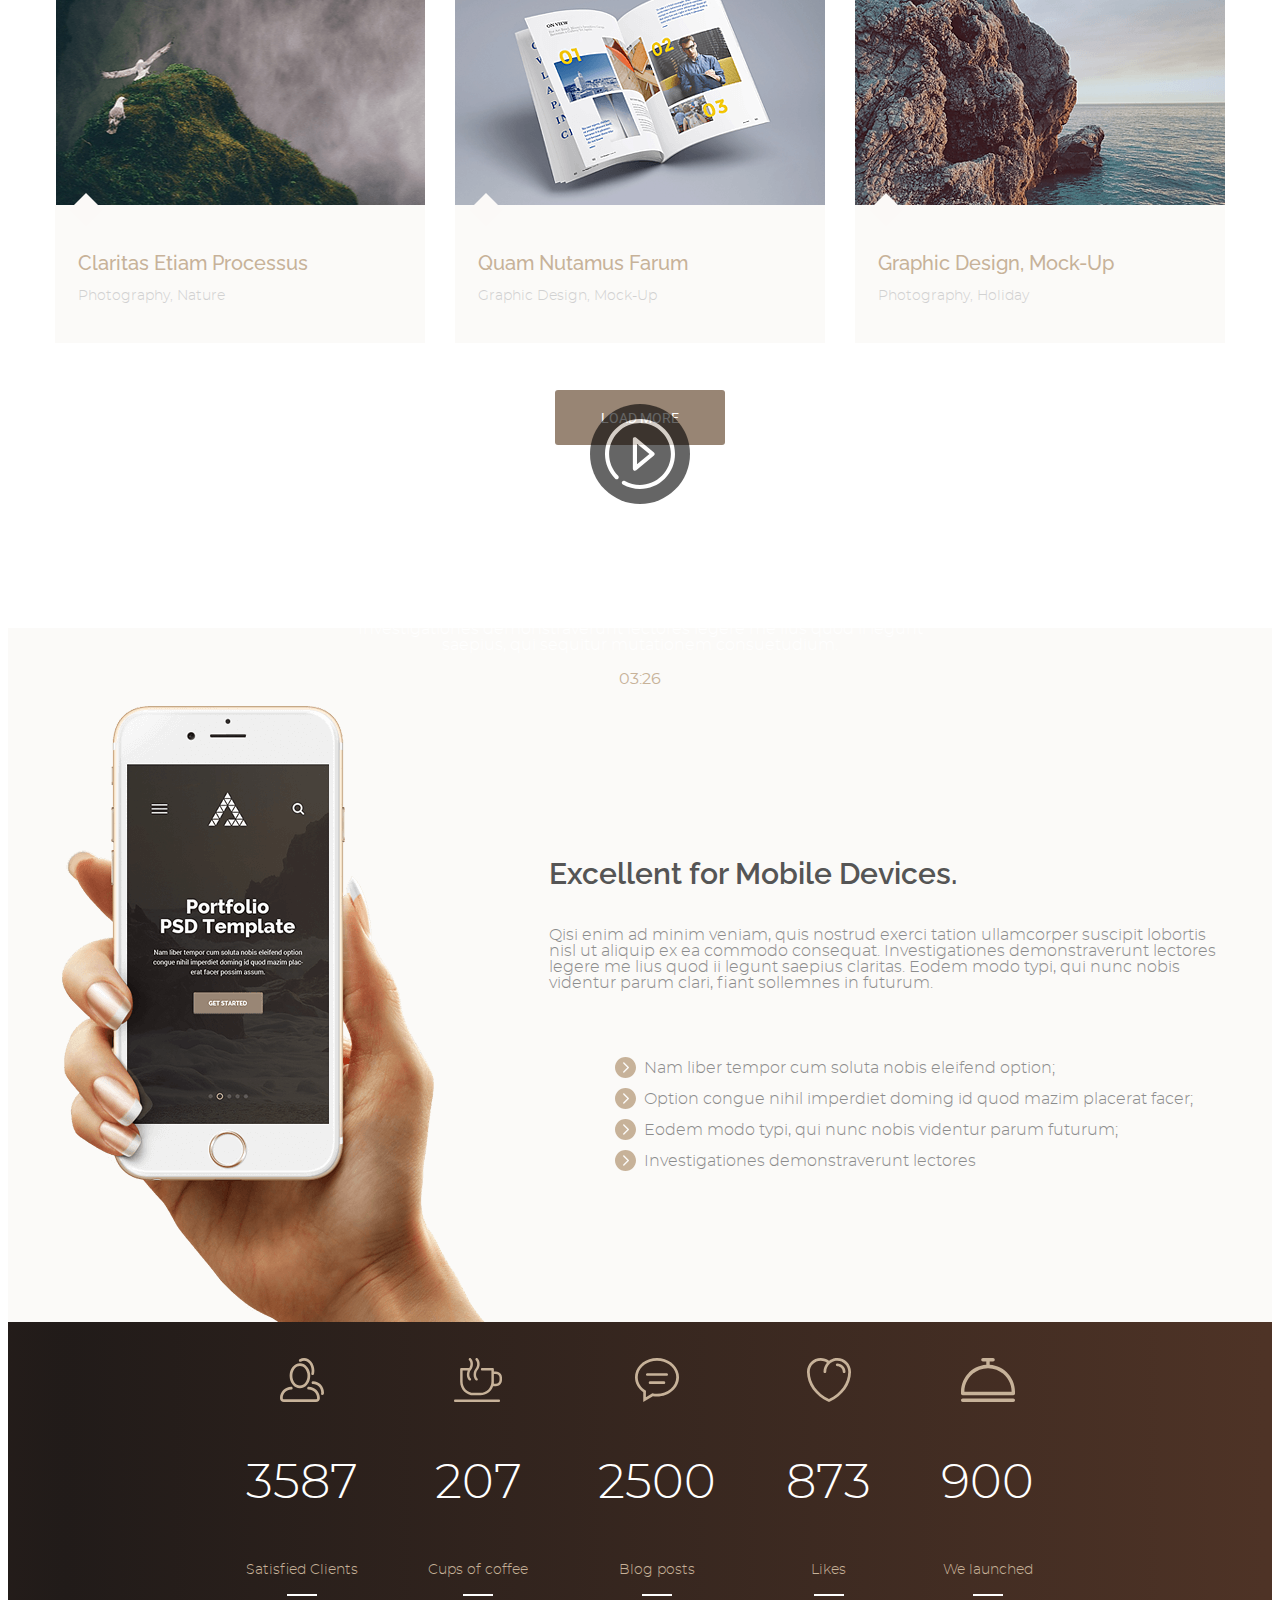
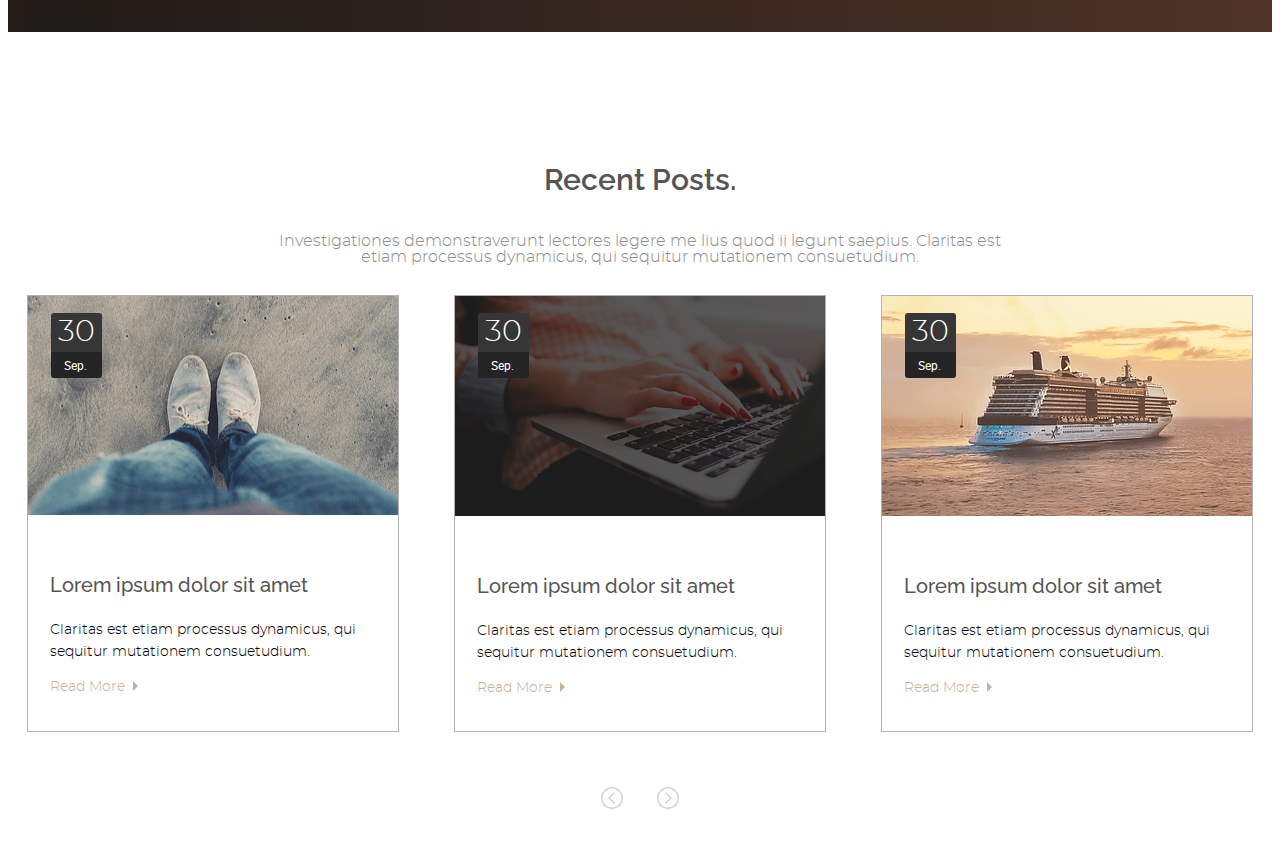
==== commit 2148e2a9: "lesson-7" ====
--- a/Waxom Template/index.html
+++ b/Waxom Template/index.html
@@ -211,6 +211,143 @@
         <p class="presentation__box_time">03:26</p>
       </div>
     </section>
+    <section class="mobile">
+      <div class="mobile__wrapper">
+        <img class="mobile__img" src="img/iphone.png" alt="iphone.png">
+        <div class="mobile__box">
+          <h3 class="mobile__box-h3">Excellent for Mobile Devices.</h3>
+          <p class="mobile__box-p">Qisi enim ad minim veniam, quis nostrud exerci tation ullamcorper suscipit lobortis
+            nisl ut aliquip ex ea commodo consequat. Investigationes demonstraverunt lectores legere me lius quod ii
+            legunt saepius claritas. Eodem modo typi, qui nunc nobis videntur parum clari, fiant sollemnes in futurum.
+          </p>
+          <ul class="mobile__ul">
+            <li class="mobile__ul-item"><svg class="mobile__ul-svg" width="21" height="21" viewBox="0 0 21 21">
+                <path
+                  d="M10.5 0C4.7 0 0 4.7 0 10.5C0 16.3 4.7 21 10.5 21C16.3 21 21 16.3 21 10.5C21 4.7 16.3 0 10.5 0ZM13.79 11L9.25 15.54C8.98 15.81 8.53 15.81 8.26 15.54C7.99 15.26 7.99 14.82 8.26 14.55L12.31 10.5L8.26 6.45C7.99 6.18 7.99 5.74 8.26 5.46C8.53 5.19 8.98 5.19 9.25 5.46L13.79 10C13.93 10.14 14 10.32 13.99 10.5C13.99 10.68 13.93 10.86 13.79 11Z" />
+              </svg>
+              Nam liber tempor cum soluta nobis eleifend option;</li>
+            <li class="mobile__ul-item"><svg class="mobile__ul-svg" width="21" height="21" viewBox="0 0 21 21">
+                <path
+                  d="M10.5 0C4.7 0 0 4.7 0 10.5C0 16.3 4.7 21 10.5 21C16.3 21 21 16.3 21 10.5C21 4.7 16.3 0 10.5 0ZM13.79 11L9.25 15.54C8.98 15.81 8.53 15.81 8.26 15.54C7.99 15.26 7.99 14.82 8.26 14.55L12.31 10.5L8.26 6.45C7.99 6.18 7.99 5.74 8.26 5.46C8.53 5.19 8.98 5.19 9.25 5.46L13.79 10C13.93 10.14 14 10.32 13.99 10.5C13.99 10.68 13.93 10.86 13.79 11Z" />
+              </svg>Option congue nihil imperdiet doming id quod mazim placerat facer;</li>
+            <li class="mobile__ul-item"><svg class="mobile__ul-svg" width="21" height="21" viewBox="0 0 21 21">
+                <path
+                  d="M10.5 0C4.7 0 0 4.7 0 10.5C0 16.3 4.7 21 10.5 21C16.3 21 21 16.3 21 10.5C21 4.7 16.3 0 10.5 0ZM13.79 11L9.25 15.54C8.98 15.81 8.53 15.81 8.26 15.54C7.99 15.26 7.99 14.82 8.26 14.55L12.31 10.5L8.26 6.45C7.99 6.18 7.99 5.74 8.26 5.46C8.53 5.19 8.98 5.19 9.25 5.46L13.79 10C13.93 10.14 14 10.32 13.99 10.5C13.99 10.68 13.93 10.86 13.79 11Z" />
+              </svg>Eodem modo typi, qui nunc nobis videntur parum futurum;</li>
+            <li class="mobile__ul-item"><svg class="mobile__ul-svg" width="21" height="21" viewBox="0 0 21 21">
+                <path
+                  d="M10.5 0C4.7 0 0 4.7 0 10.5C0 16.3 4.7 21 10.5 21C16.3 21 21 16.3 21 10.5C21 4.7 16.3 0 10.5 0ZM13.79 11L9.25 15.54C8.98 15.81 8.53 15.81 8.26 15.54C7.99 15.26 7.99 14.82 8.26 14.55L12.31 10.5L8.26 6.45C7.99 6.18 7.99 5.74 8.26 5.46C8.53 5.19 8.98 5.19 9.25 5.46L13.79 10C13.93 10.14 14 10.32 13.99 10.5C13.99 10.68 13.93 10.86 13.79 11Z" />
+              </svg>Investigationes demonstraverunt lectores</li>
+          </ul>
+        </div>
+      </div>
+    </section>
+    <section class="counters">
+      <div class="counters__wrapper">
+        <div class="counters__item">
+          <svg class="counters__item-svg" width="44" height="44" viewBox="0 0 44 44">
+            <path
+              d="M19.94 30.25C25.63 30.25 30.25 24.62 30.25 17.7C30.25 10.78 25.63 5.16 19.94 5.16C17.12 5.16 14.5 6.5 12.54 8.94C10.66 11.3 9.62 14.41 9.62 17.7C9.62 24.62 14.25 30.25 19.94 30.25ZM19.94 7.91C24.11 7.91 27.5 12.3 27.5 17.7C27.5 23.11 24.11 27.5 19.94 27.5C15.77 27.5 12.37 23.11 12.37 17.7C12.37 12.3 15.77 7.91 19.94 7.91ZM28.6 28.87C27.84 28.87 27.22 29.49 27.22 30.25C27.22 31.01 27.84 31.62 28.6 31.62C33.3 31.62 37.12 35.45 37.12 40.15C37.12 40.76 36.63 41.25 36.02 41.25H3.85C3.24 41.25 2.75 40.76 2.75 40.15C2.75 35.45 6.57 31.62 11.27 31.62C12.03 31.62 12.65 31.01 12.65 30.25C12.65 29.49 12.03 28.87 11.27 28.87C5.06 28.87 0 33.93 0 40.15C0 42.27 1.73 44 3.85 44H36.02C38.15 44 39.87 42.27 39.87 40.15C39.87 33.93 34.82 28.87 28.6 28.87ZM20.94 3.63C21.93 3.05 22.98 2.75 24.06 2.75C28.23 2.75 31.62 7.15 31.62 12.55C31.62 13.52 31.52 14.47 31.31 15.38C31.13 16.11 31.59 16.85 32.33 17.03C32.43 17.05 32.54 17.06 32.64 17.06C33.27 17.06 33.83 16.64 33.98 16C34.24 14.89 34.37 13.73 34.37 12.55C34.37 5.63 29.75 0 24.06 0C22.5 0 20.94 0.44 19.54 1.26C18.89 1.65 18.67 2.49 19.06 3.14C19.45 3.8 20.29 4.01 20.94 3.63ZM33 23.37C32.24 23.37 31.62 23.99 31.62 24.75C31.62 25.51 32.24 26.12 33 26.12C37.7 26.12 41.25 30.04 41.25 34.74C41.25 34.9 41.22 35.05 41.16 35.19C40.85 35.89 41.16 36.7 41.85 37.01C42.03 37.09 42.22 37.12 42.41 37.12C42.94 37.12 43.44 36.82 43.67 36.31C43.89 35.81 44 35.29 44 34.74C44 28.53 39.22 23.37 33 23.37Z" />
+          </svg>
+          <p class="counters__item-value">3587</p>
+          <p class="counters__item-caption">Satisfied Clients</p>
+        </div>
+        <div class="counters__item">
+          <svg class="counters__item-svg" width="48" height="44" viewBox="0 0 48 44">
+            <path
+              d="M46.04 42.7501C46.04 43.4401 45.49 44.0001 44.81 44.0001H1.23C0.55 44.0001 0 43.4401 0 42.7501C0 42.0601 0.55 41.5001 1.23 41.5001H44.81C45.49 41.5001 46.04 42.0601 46.04 42.7501ZM21.77 22.2101C22.01 22.4401 22.31 22.5501 22.61 22.5501C22.94 22.5501 23.27 22.4201 23.51 22.1501C23.98 21.6501 23.95 20.8601 23.45 20.3801C21.34 18.3801 21.79 14.3101 23.61 12.0101C26.08 8.89007 26.62 3.33007 23.45 0.340065C22.95 -0.129935 22.17 -0.109935 21.71 0.400065C21.24 0.900065 21.27 1.70007 21.77 2.17007C23.67 3.96007 23.63 7.99007 21.68 10.4501C20.4 12.0701 19.64 14.2301 19.59 16.4001C19.53 18.7601 20.3 20.8201 21.77 22.2101ZM48 19.6101V22.0101C48 25.4501 45.24 28.2501 41.85 28.2501H39.09C37.22 33.5201 32.24 37.3001 26.41 37.3001H19.64C12.21 37.3001 6.16 31.1801 6.16 23.6401V11.2301C6.16 10.5401 6.72 9.98007 7.4 9.98007H15.31C16.92 7.50007 16.85 3.85007 15.06 2.17007C14.56 1.69007 14.54 0.900065 15 0.400065C15.47 -0.109935 16.25 -0.129935 16.75 0.340065C19.91 3.33007 19.37 8.89007 16.9 12.0101C15.08 14.3101 14.63 18.3801 16.75 20.3801C17.24 20.8601 17.27 21.6501 16.81 22.1501C16.34 22.6601 15.56 22.6801 15.06 22.2101C13.6 20.8201 12.82 18.7601 12.88 16.4001C12.91 15.0501 13.22 13.7001 13.76 12.4801H8.63V23.6401C8.63 29.8001 13.57 34.8001 19.64 34.8001H26.41C32.47 34.8001 37.41 29.8001 37.41 23.6401V12.4801H28.13C27.45 12.4801 26.9 11.9201 26.9 11.2301C26.9 10.5401 27.45 9.98007 28.13 9.98007H38.65C39.33 9.98007 39.88 10.5401 39.88 11.2301V13.3801H41.85C45.24 13.3801 48 16.1701 48 19.6101ZM45.53 19.6101C45.53 17.5501 43.88 15.8801 41.85 15.8801H39.88V25.7501H41.85C43.88 25.7501 45.53 24.0701 45.53 22.0101V19.6101Z" />
+          </svg>
+          <p class="counters__item-value">207</p>
+          <p class="counters__item-caption">Cups of coffee</p>
+        </div>
+        <div class="counters__item">
+          <svg class="counters__item-svg" width="44" height="44" viewBox="0 0 44 44">
+            <path
+              d="M28.87 23.37H15.13C14.37 23.37 13.75 23.99 13.75 24.75C13.75 25.51 14.37 26.12 15.13 26.12H28.87C29.63 26.12 30.25 25.51 30.25 24.75C30.25 23.99 29.63 23.37 28.87 23.37ZM31.62 15.13H12.38C11.62 15.13 11 15.74 11 16.5C11 17.26 11.62 17.87 12.38 17.87H31.62C32.38 17.87 33 17.26 33 16.5C33 15.74 32.38 15.13 31.62 15.13ZM22 0C9.85 0 0 8.62 0 19.25C0 25.32 3.23 30.73 8.25 34.26V44L17.89 38.15C19.22 38.37 20.59 38.5 22 38.5C34.15 38.5 44 29.88 44 19.25C44 8.62 34.15 0 22 0ZM22 35.75C20.39 35.75 18.84 35.56 17.35 35.24L10.88 39.13L10.97 32.76C6.01 29.77 2.75 24.84 2.75 19.25C2.75 10.14 11.37 2.75 22 2.75C32.63 2.75 41.25 10.14 41.25 19.25C41.25 28.36 32.63 35.75 22 35.75Z" />
+          </svg>
+          <p class="counters__item-value">2500</p>
+          <p class="counters__item-caption">Blog posts</p>
+        </div>
+        <div class="counters__item">
+          <svg class="counters__item-svg" width="44" height="44" viewBox="0 0 44 44">
+            <path
+              d="M30.25 0C29.83 0 29.4 0.03 28.98 0.06C28.83 0.08 28.68 0.1 28.52 0.12C28.27 0.15 28.01 0.19 27.76 0.24C27.57 0.27 27.38 0.31 27.2 0.35C26.99 0.4 26.78 0.46 26.57 0.51C26.37 0.57 26.18 0.62 25.98 0.69C25.81 0.74 25.63 0.81 25.46 0.88C25 1.05 24.55 1.24 24.12 1.46C24.03 1.5 23.94 1.54 23.86 1.59C23.63 1.71 23.41 1.84 23.18 1.98C23.06 2.05 22.94 2.12 22.82 2.2C22.6 2.34 22.4 2.48 22.19 2.63C22.13 2.68 22.06 2.72 22 2.76C19.62 0.97 16.73 0 13.75 0C6.17 0 0 6.17 0 13.75C0 26.19 8 37.45 21.41 43.86C21.59 43.95 21.8 44 22 44C22.2 44 22.41 43.95 22.59 43.86C36 37.45 44 26.19 44 13.75C44 6.17 37.83 0 30.25 0ZM22 41.1C9.93 35.11 2.75 24.93 2.75 13.75C2.75 7.68 7.68 2.75 13.75 2.75C15.97 2.75 18.12 3.43 19.94 4.68C17.81 7.11 16.5 10.28 16.5 13.75C16.5 14.51 17.11 15.12 17.88 15.12C18.64 15.12 19.25 14.51 19.25 13.75C19.25 10.48 20.7 7.54 22.97 5.52C23.18 5.33 23.4 5.16 23.63 4.99C23.68 4.95 23.73 4.91 23.78 4.87C24 4.71 24.22 4.56 24.45 4.42C24.51 4.38 24.58 4.34 24.64 4.3C24.86 4.17 25.09 4.05 25.32 3.93C25.4 3.89 25.48 3.85 25.56 3.81C25.78 3.71 26.01 3.61 26.23 3.52C26.33 3.48 26.43 3.45 26.54 3.41C26.75 3.33 26.97 3.26 27.18 3.2C27.32 3.16 27.44 3.12 27.58 3.09C27.78 3.04 27.97 2.99 28.17 2.95C28.35 2.92 28.54 2.9 28.72 2.87C28.87 2.85 29.03 2.82 29.19 2.8C29.54 2.77 29.89 2.75 30.25 2.75C36.32 2.75 41.25 7.68 41.25 13.75C41.25 24.93 34.07 35.11 22 41.1ZM30.25 5.5C29.49 5.5 28.87 6.12 28.87 6.87C28.87 7.63 29.49 8.25 30.25 8.25C33.28 8.25 35.75 10.72 35.75 13.75C35.75 14.51 36.36 15.12 37.12 15.12C37.88 15.12 38.5 14.51 38.5 13.75C38.5 9.2 34.8 5.5 30.25 5.5Z" />
+          </svg>
+          <p class="counters__item-value">873</p>
+          <p class="counters__item-caption">Likes</p>
+        </div>
+        <div class="counters__item">
+          <svg class="counters__item-svg" width="54" height="44" viewBox="0 0 54 44">
+            <path
+              d="M52.31 40.61H1.69C0.76 40.61 0 41.37 0 42.3C0 43.24 0.76 44 1.69 44H52.31C53.24 44 54 43.24 54 42.3C54 41.37 53.24 40.61 52.31 40.61ZM28.69 6.77V3.39H32.06C32.99 3.39 33.75 2.63 33.75 1.69C33.75 0.76 32.99 0 32.06 0H21.94C21.01 0 20.25 0.76 20.25 1.69C20.25 2.63 21.01 3.39 21.94 3.39H25.31C25.31 3.39 25.3 6.91 25.31 6.77C11.19 7.65 0 19.46 0 33.84C0 35.22 0 34.6 0 35.54C0 36.47 0.76 37.23 1.69 37.23H52.31C53.24 37.23 54 36.47 54 35.54C54 34.6 54 35.32 54 33.84C54 19.46 42.81 7.65 28.69 6.77ZM3.38 33.84C3.38 20.76 13.95 10.16 27 10.16C40.05 10.16 50.62 20.76 50.62 33.84H3.38Z" />
+          </svg>
+          <p class="counters__item-value">900</p>
+          <p class="counters__item-caption">We launched</p>
+        </div>
+      </div>
+    </section>
+    <section class="posts">
+      <h3 class="posts__title">Recent Posts.</h3>
+      <p class="posts__subtitle">Investigationes demonstraverunt lectores legere me lius quod ii legunt saepius.
+        Claritas est etiam processus dynamicus, qui sequitur mutationem consuetudium.</p>
+      <div class="posts__cards">
+        <div class="posts__card">
+          <img src="img/bg_item.png" alt="bg_item" class="posts__card-img">
+          <div class="posts__desc">
+            <h4 class="posts__desc-title">Lorem ipsum dolor sit amet</h4>
+            <p class="posts__desc-text">Claritas est etiam processus dynamicus, qui sequitur mutationem consuetudium.
+            </p>
+            <p class="posts__desc-readMore">Read More</p>
+          </div>
+          <div class="posts__calendar">
+            <div class="posts__calendar-date">30</div>
+            <div class="posts__calendar-month">Sep.</div>
+          </div>
+        </div>
+        <div class="posts__card">
+          <img src="img/bg_item2.png" alt="bg_item2" class="posts__card-img">
+          <div class="posts__desc">
+            <h4 class="posts__desc-title">Lorem ipsum dolor sit amet</h4>
+            <p class="posts__desc-text">Claritas est etiam processus dynamicus, qui sequitur mutationem
+              consuetudium.
+            </p>
+            <p class="posts__desc-readMore">Read More</p>
+          </div>
+          <div class="posts__calendar">
+            <div class="posts__calendar-date">30</div>
+            <div class="posts__calendar-month">Sep.</div>
+          </div>
+        </div>
+        <div class="posts__card">
+          <img src="img/bg_item3.png" alt="bg_item3" class="posts__card-img">
+          <div class="posts__desc">
+            <h4 class="posts__desc-title">Lorem ipsum dolor sit amet</h4>
+            <p class="posts__desc-text">Claritas est etiam processus dynamicus, qui sequitur mutationem
+              consuetudium.
+            </p>
+            <p class="posts__desc-readMore">Read More</p>
+          </div>
+          <div class="posts__calendar">
+            <div class="posts__calendar-date">30</div>
+            <div class="posts__calendar-month">Sep.</div>
+          </div>
+        </div>
+      </div>
+      <div class="posts__pagination">
+        <button class="posts__pagination-item"><svg class="posts__pagination_svg" width="22" height="22"
+            viewBox="0 0 22 22">
+            <path
+              d="M7.58 10.4298L12.35 5.65978C12.64 5.36978 13.11 5.36978 13.4 5.65978C13.68 5.94978 13.68 6.41978 13.4 6.69978L9.14 10.9598L13.4 15.2098C13.68 15.4998 13.68 15.9598 13.4 16.2498C13.11 16.5398 12.64 16.5398 12.35 16.2498L7.58 11.4798C7.44 11.3298 7.37 11.1498 7.37 10.9598C7.37 10.7698 7.44 10.5798 7.58 10.4298ZM10.99 0.0297852C17.05 0.0297852 21.97 4.93979 21.97 11.0098C21.97 17.0798 17.05 21.9898 10.99 21.9898C4.92 21.9898 0 17.0798 0 11.0098C0 4.93979 4.92 0.0297852 10.99 0.0297852ZM10.99 20.5198C16.23 20.5198 20.5 16.2498 20.5 11.0098C20.5 5.76979 16.23 1.49979 10.99 1.49979C5.74 1.49979 1.47 5.76979 1.47 11.0098C1.47 16.2498 5.74 20.5198 10.99 20.5198Z" />
+          </svg>
+        </button>
+        <button class="posts__pagination-item"><svg class="posts__pagination_svg" width="22" height="22"
+            viewBox="0 0 22 22">
+            <path
+              d="M14.42 10.4298L9.64003 5.65978C9.36003 5.36978 8.89003 5.36978 8.60003 5.65978C8.32003 5.94978 8.32003 6.41978 8.60003 6.69978L12.86 10.9598L8.60003 15.2098C8.32003 15.4998 8.32003 15.9598 8.60003 16.2498C8.89003 16.5398 9.36003 16.5398 9.64003 16.2498L14.42 11.4798C14.56 11.3298 14.63 11.1498 14.63 10.9598C14.63 10.7698 14.56 10.5798 14.42 10.4298ZM11.01 0.0297852C4.95003 0.0297852 0.0300293 4.93979 0.0300293 11.0098C0.0300293 17.0798 4.95003 21.9898 11.01 21.9898C17.08 21.9898 22 17.0798 22 11.0098C22 4.93979 17.08 0.0297852 11.01 0.0297852ZM11.01 20.5198C5.77003 20.5198 1.50003 16.2498 1.50003 11.0098C1.50003 5.76979 5.77003 1.49979 11.01 1.49979C16.26 1.49979 20.52 5.76979 20.52 11.0098C20.52 16.2498 16.26 20.5198 11.01 20.5198Z" />
+          </svg>
+        </button>
+      </div>
+    </section>
   </main>
 </body>
 
--- a/Waxom Template/css/style.css
+++ b/Waxom Template/css/style.css
@@ -354,6 +354,7 @@
 
 .realization__img {
   display: block;
+  max-width: 100%;
 }
 
 /* =====================Purchase now===================== */
@@ -366,7 +367,7 @@
   display: flex;
   justify-content: space-between;
   align-items: center;
-  width: 1231px;
+  max-width: 1231px;
   margin: 0 auto;
   padding: 44px 0 45px;
 }
@@ -411,7 +412,7 @@
 /* =====================Projects===================== */
 
 .projects {
-  background: #E5E5E5;
+  background: #FFFFFF;
   display: flex;
   flex-direction: column;
   align-items: center;
@@ -464,7 +465,7 @@
   display: flex;
   flex-wrap: wrap;
   justify-content: center;
-  width: 1170px;
+  max-width: 1170px;
   margin-bottom: 47px;
 }
 
@@ -599,4 +600,261 @@
   color: #C7B299;
 }
 
-
+/* =====================Mobile devices===================== */
+
+.mobile {
+  background: #FBFAF8;
+  padding-top: 78px;
+}
+
+.mobile__wrapper {
+  display: flex;
+  justify-content: center;
+}
+
+.mobile__img {
+  display: block;
+  max-width: 423px;
+  margin-right: 64px;
+}
+
+.mobile__box {
+  display: flex;
+  flex-direction: column;
+  padding-top: 120px;
+}
+
+.mobile__box-h3 {
+  font-family: Raleway, Arial, sans-serif;
+  font-weight: 600;
+  font-size: 30px;
+  color: #555555;
+  margin-bottom: 20px;
+}
+
+.mobile__box-p {
+  font-weight: 300;
+  font-size: 16px;
+  color: #8C8C8C;
+  width: 670px;
+  margin-bottom: 50px;
+}
+
+.mobile__ul {
+  align-self: center;
+}
+
+.mobile__ul-item {
+  font-weight: 300;
+  font-size: 16px;
+  color: #8C8C8C;
+  display: flex;
+  align-items: center;
+}
+
+.mobile__ul-item:not(:last-of-type) {
+  margin-bottom: 10px;
+}
+
+.mobile__ul-svg {
+  fill: #C7B299;
+  margin-right: 8px;
+}
+
+/* =====================Counters===================== */
+
+.counters {
+  background: radial-gradient(94.87% 15543.47% at 4.58% 100%, #211B19 0%, #4E3326 100%);
+}
+
+.counters__wrapper {
+  display: flex;
+  justify-content: center;
+  padding: 36px 0;
+}
+
+.counters__item {
+  text-align: center;
+}
+
+.counters__item::after {
+  content: "";
+  display: block;
+  width: 30px;
+  height: 2px;
+  background: #FFFFFF;
+  margin: 0 auto;
+}
+
+.counters__item:not(:last-of-type) {
+  margin-right: 70px;
+}
+
+.counters__item-svg {
+  fill: #C7B299;
+  margin-bottom: 2px;
+}
+
+.counters__item-value{
+  font-weight: 300;
+  font-size: 48px;
+  line-height: 59px;
+  color: #FFFFFF; 
+}
+
+.counters__item-caption {
+  font-weight: 300;
+  font-size: 14px;
+  line-height: 17px;
+  color: #C7B299;
+  margin-bottom: 15px;
+}
+
+/* =====================Recent posts===================== */
+
+.posts {
+  background: #FFFFFF;
+  display: flex;
+  flex-direction: column; 
+  align-items: center;
+  padding: 100px 0  38px;
+}
+
+.posts__title {
+  font-family: Raleway, Arial, sans-serif;
+  font-weight: 600;
+  font-size: 30px;
+  color: #555555;
+  margin-bottom: 20px;
+}
+
+.posts__subtitle {
+  font-weight: 300;
+  font-size: 16px;
+  color: #8C8C8C;
+  max-width: 770px;
+  text-align: center;
+  margin-bottom: 30px;
+}
+
+.posts__cards {
+  display: flex;
+  justify-content: center;
+}
+
+.posts__card {
+  border: 1px solid #B2B2B2;
+  position: relative;
+  margin-bottom: 54px;
+}
+
+.posts__card:not(:last-of-type) {
+  margin-right: 55px;
+}
+
+.posts__card-img {
+  display: block;
+}
+
+.posts__desc {
+  padding: 31px 0 22px 22px;
+}
+
+.posts__desc-title {
+  font-family: Raleway, Arial, sans-serif;
+  font-weight: 500;
+  font-size: 20px;
+  color: #555555;
+  margin-bottom: 22px;
+}
+
+.posts__desc-text {
+  width: 311px;
+  font-weight: 300;
+  font-size: 14px;
+  line-height: 22px;
+  color: #000000;
+  margin-bottom: 17px;
+}
+
+.posts__desc-readMore {
+  font-weight: 300;
+  font-size: 14px;
+  color: #C7B299;
+  position: relative;
+}
+
+.posts__desc-readMore::after {
+  content: "";
+  display: inline-block;
+  border: 5px solid transparent; 
+  border-left: 5px solid #C7B299;
+  position: absolute;
+  top: 1px;
+  left: 83px;
+}
+
+.posts__card:hover .posts__desc {
+  background-color: #352F2D;
+}
+
+.posts__card:hover .posts__desc-title {
+  color: #C7B299;
+}
+
+.posts__card:hover .posts__desc-text {
+  color: #FFFFFF;
+}
+
+.posts__card:hover .posts__calendar-date {
+  background: #C7B199;
+}
+
+.posts__card:hover .posts__calendar-month {
+  background: #A48D71;
+}
+
+.posts__calendar{
+  position: absolute;
+  top: 17px;
+  left: 23px;
+}
+
+.posts__calendar-date {
+  font-weight: 300;
+  font-size: 30px;
+  line-height: 37px;
+  color: #FFFFFF;
+  background: #363636;
+  border-radius: 3px 3px 0 0;
+  padding: 1px 7px;
+}
+
+.posts__calendar-month {
+  font-family: Roboto, Arial, sans-serif;
+  font-size: 12px;
+  line-height: 14px;
+  color: #FFFFFF;
+  background: #242424;
+  border-radius: 0px 0px 3px 3px;
+  padding: 6px 13px;
+}
+
+.posts__pagination-item {
+  border: none;
+  outline: none;
+  background: white;
+}
+
+.posts__pagination-item:not(:last-of-type) {
+  margin-right: 18px;
+}
+
+.posts__pagination_svg {
+  fill: #D1D1D1;
+}
+
+.posts__pagination_svg:hover {
+  fill: #C7B299;
+}
+
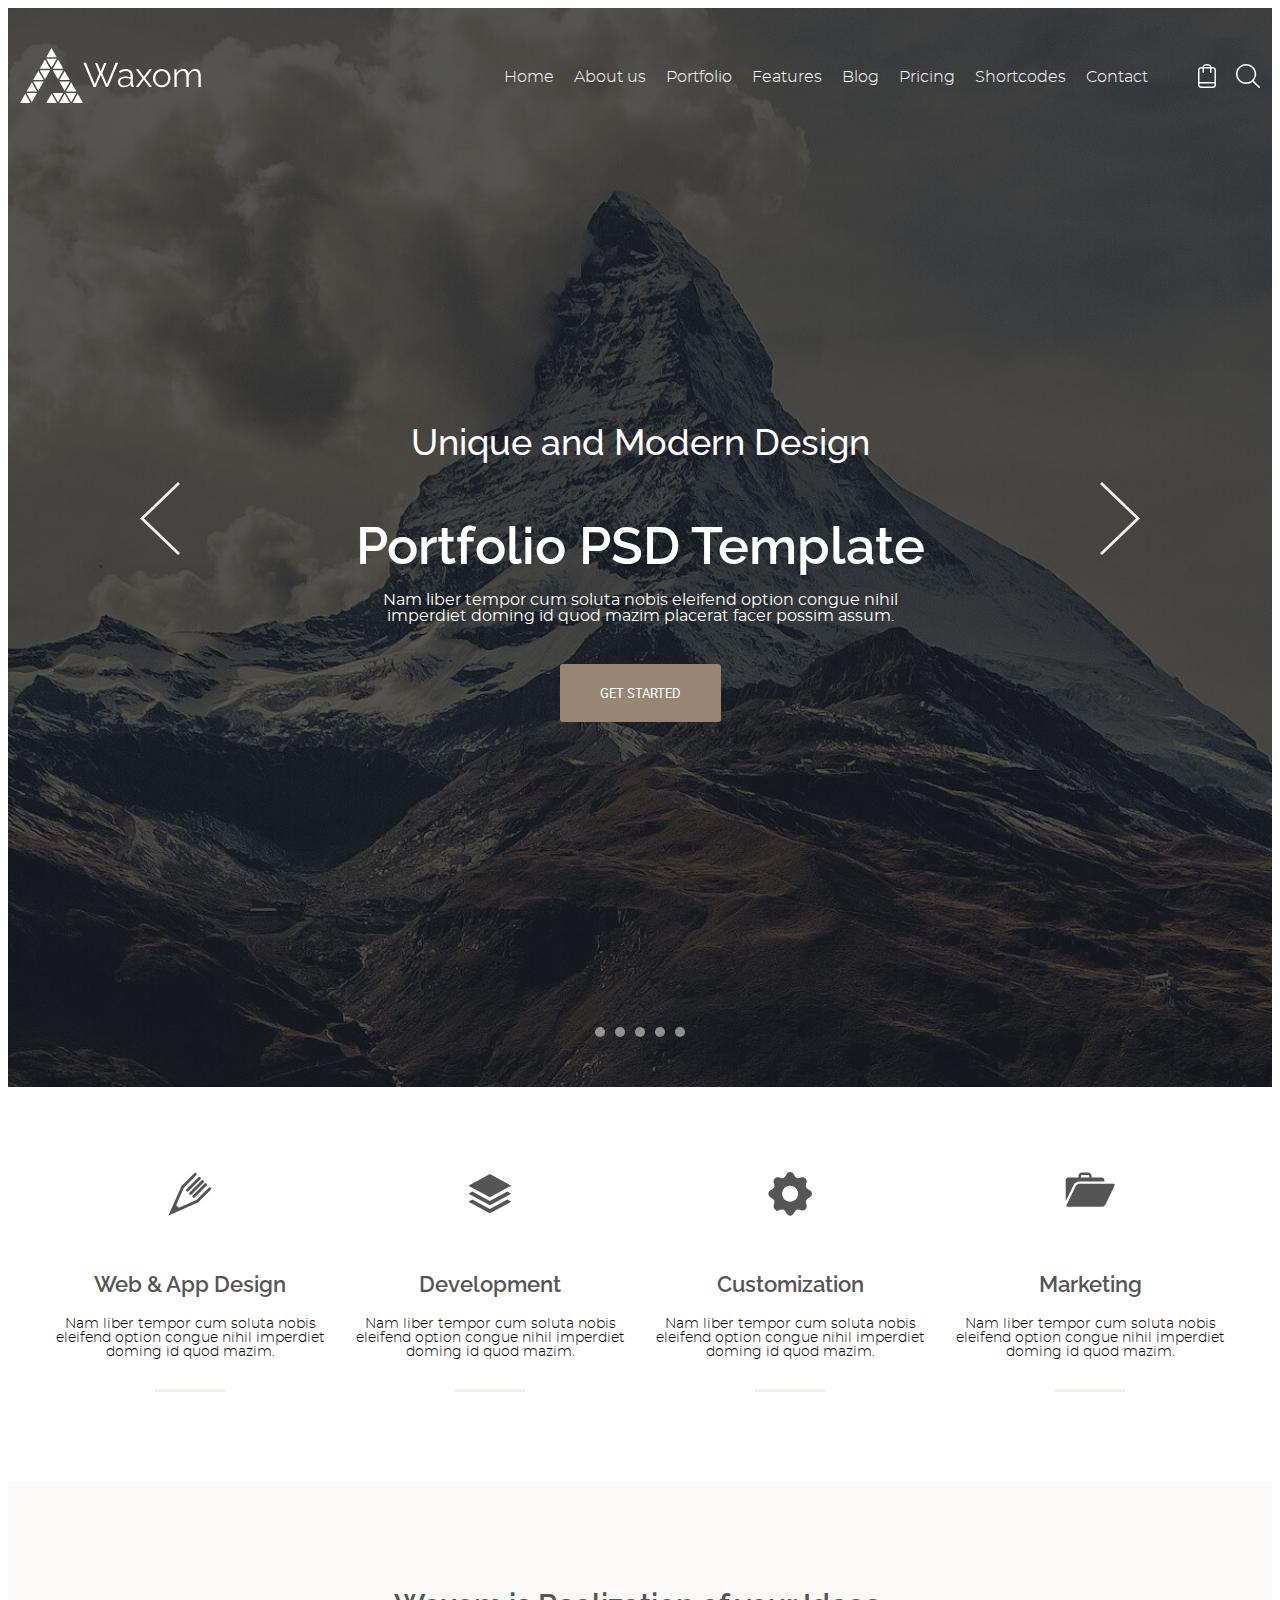
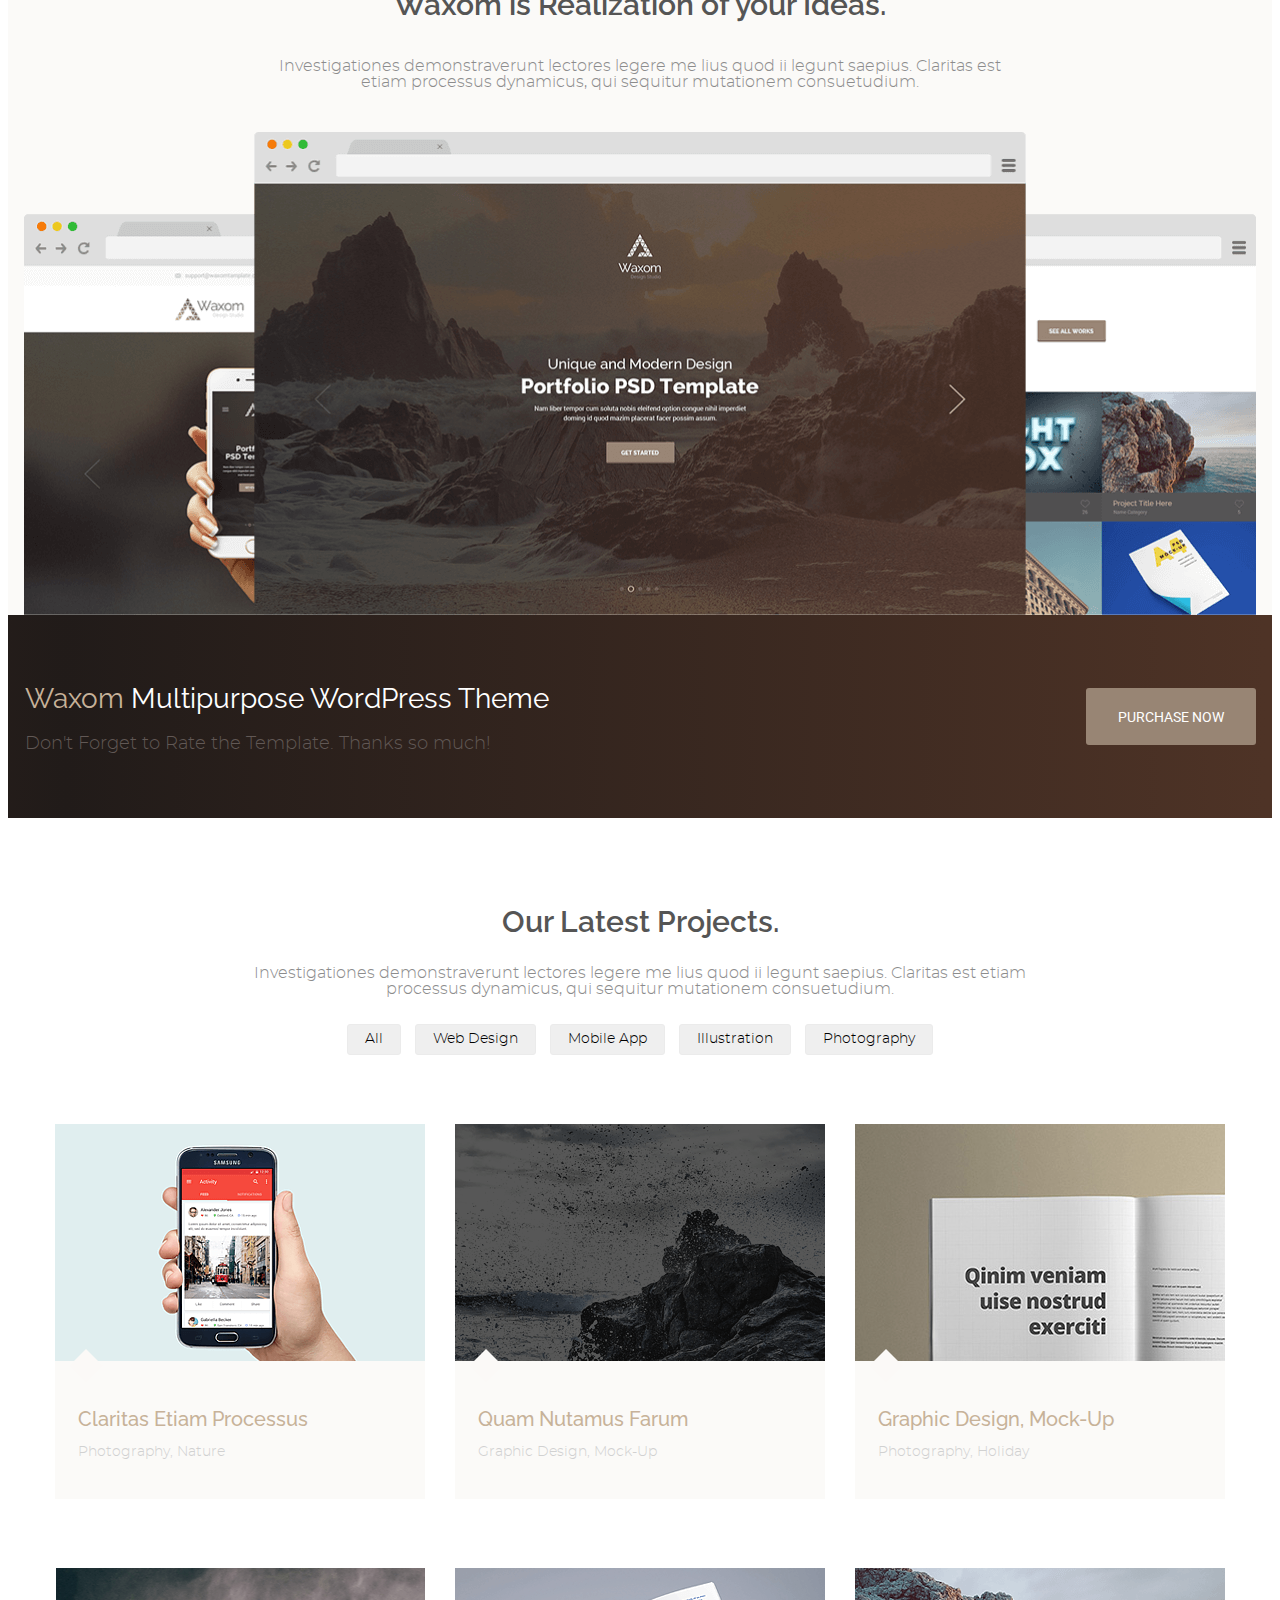
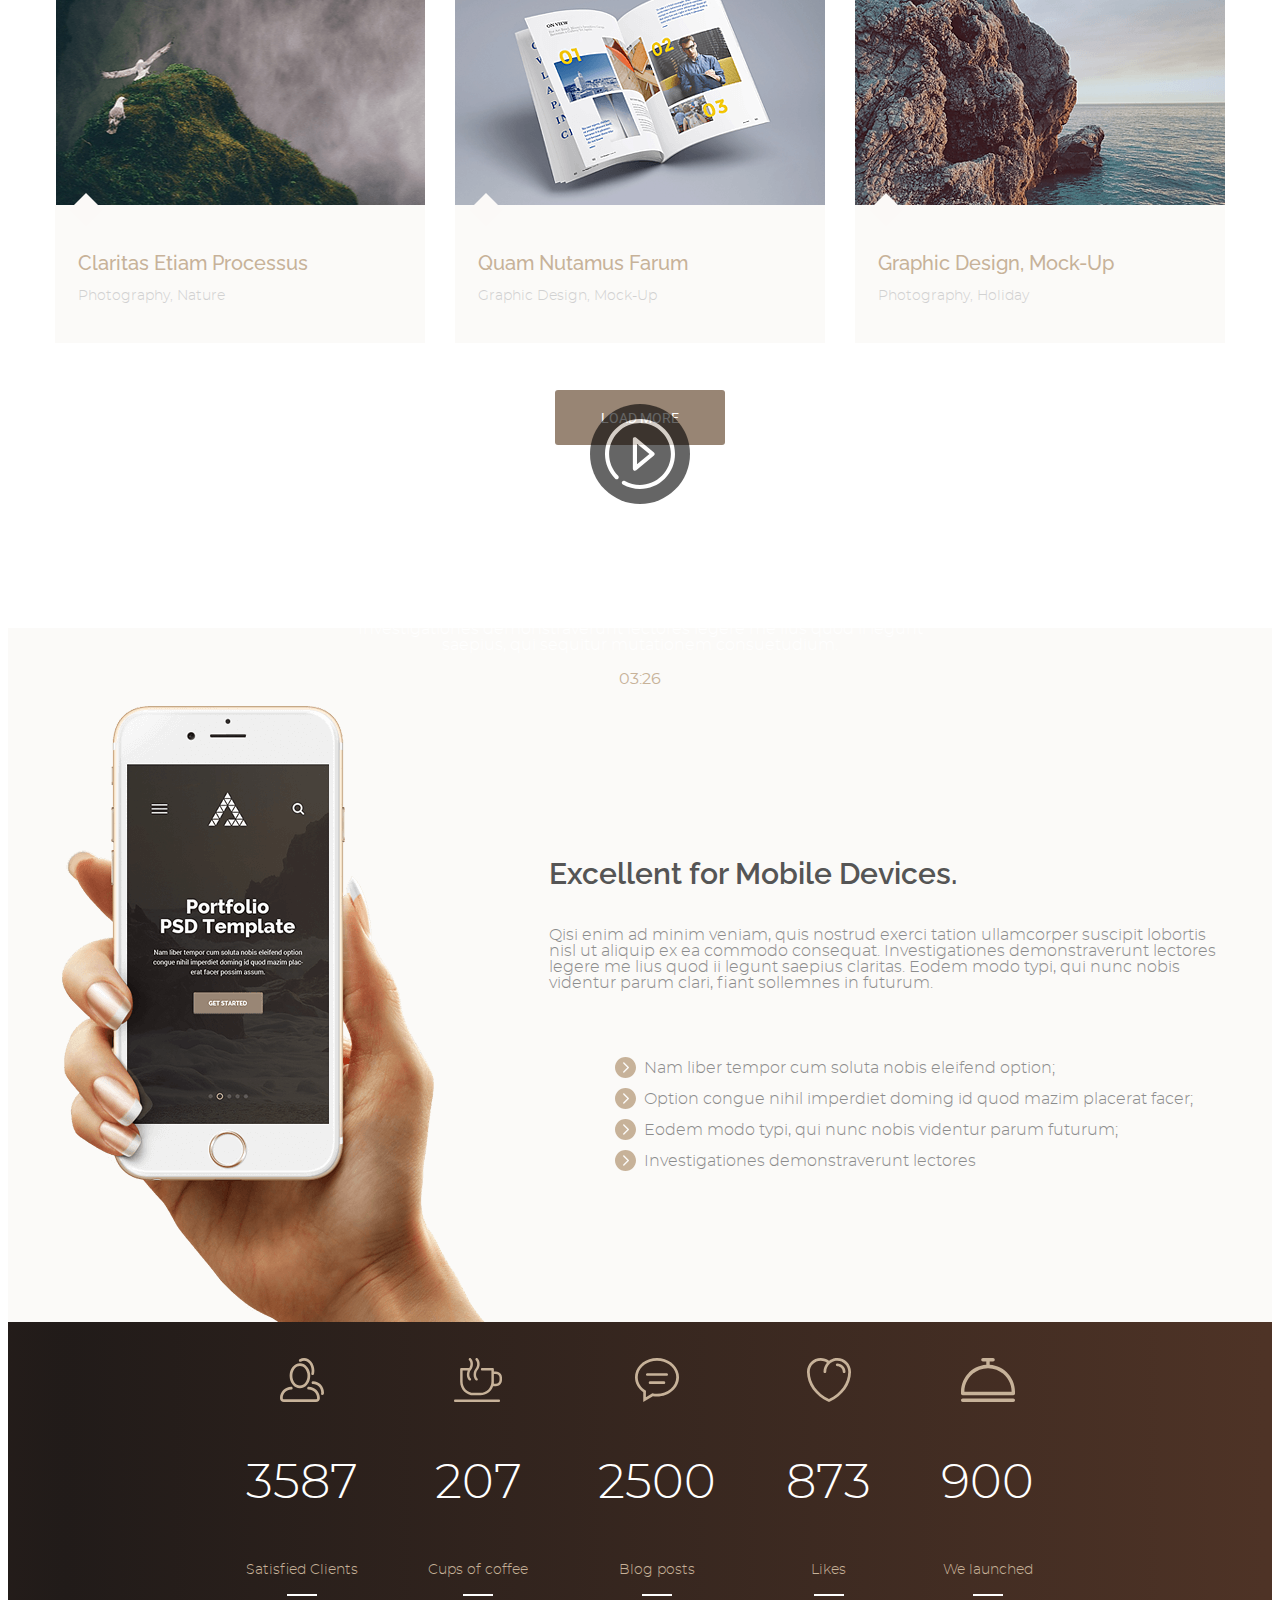
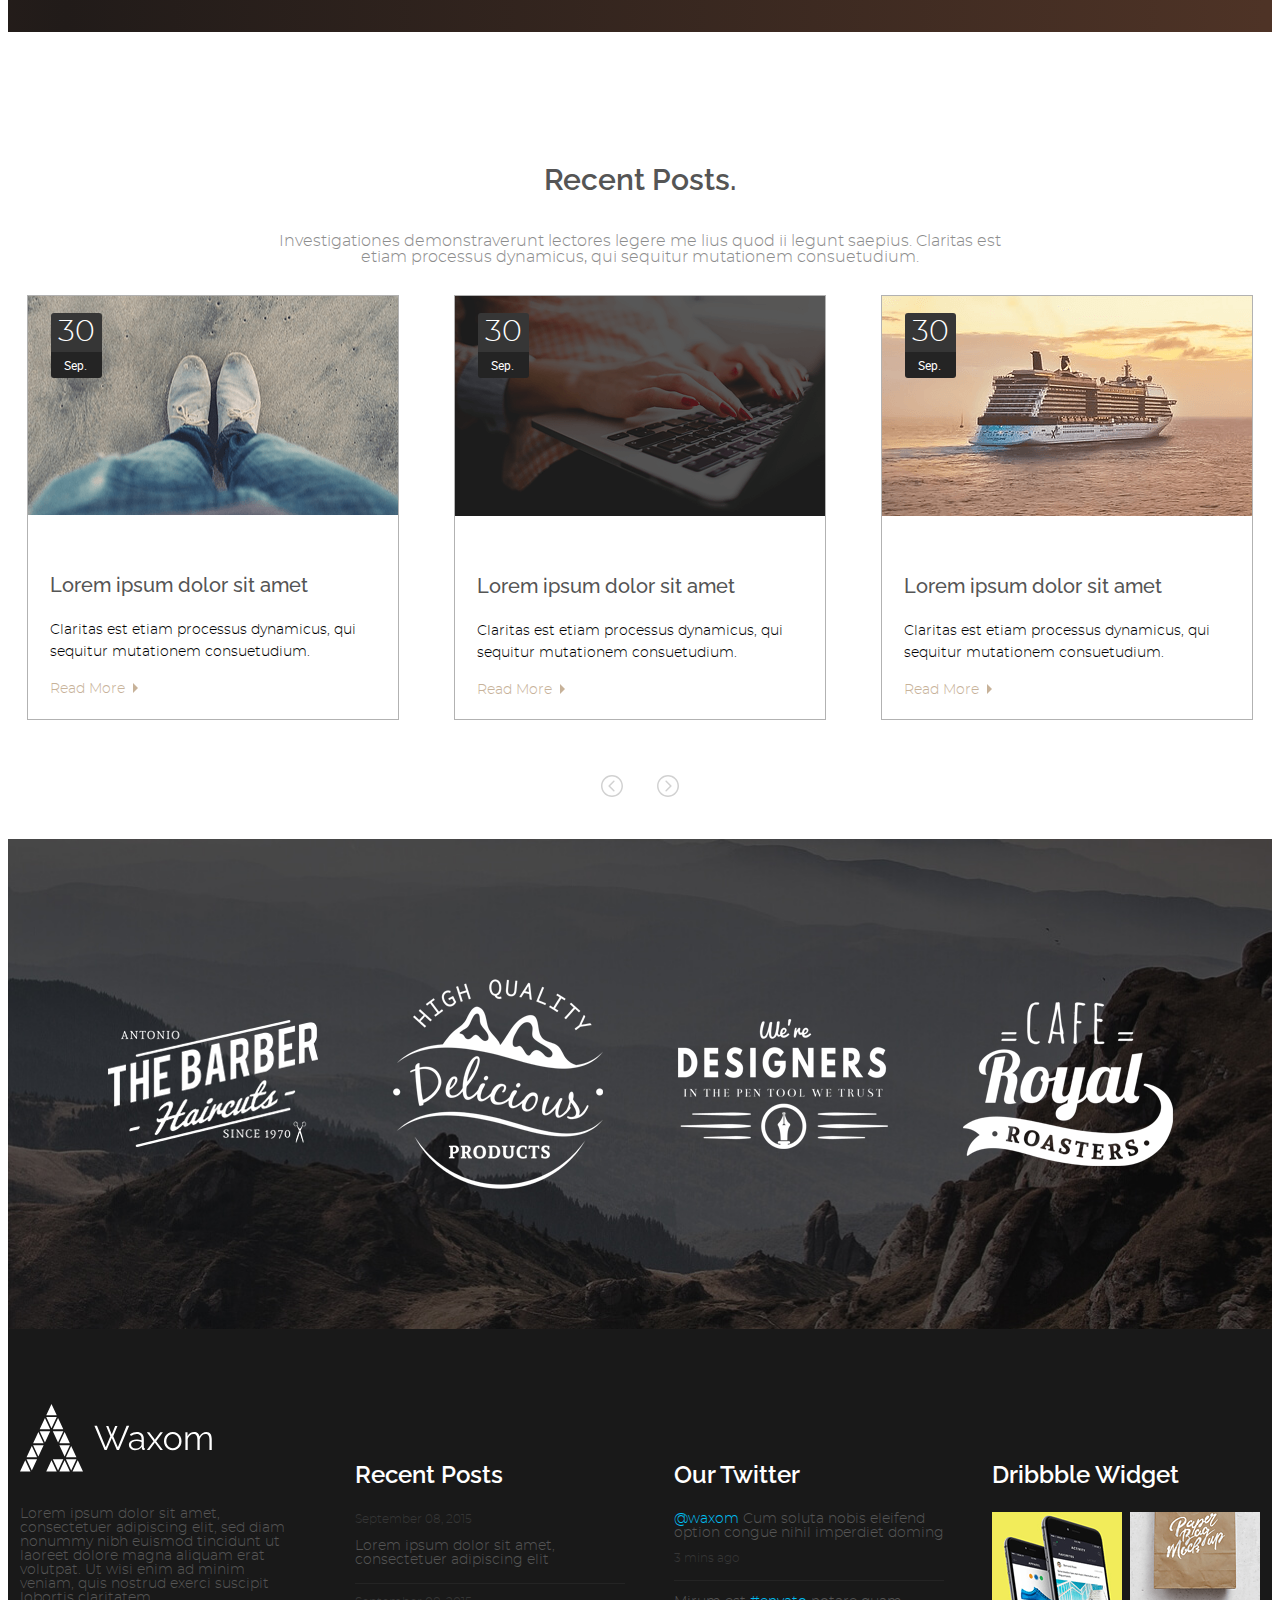
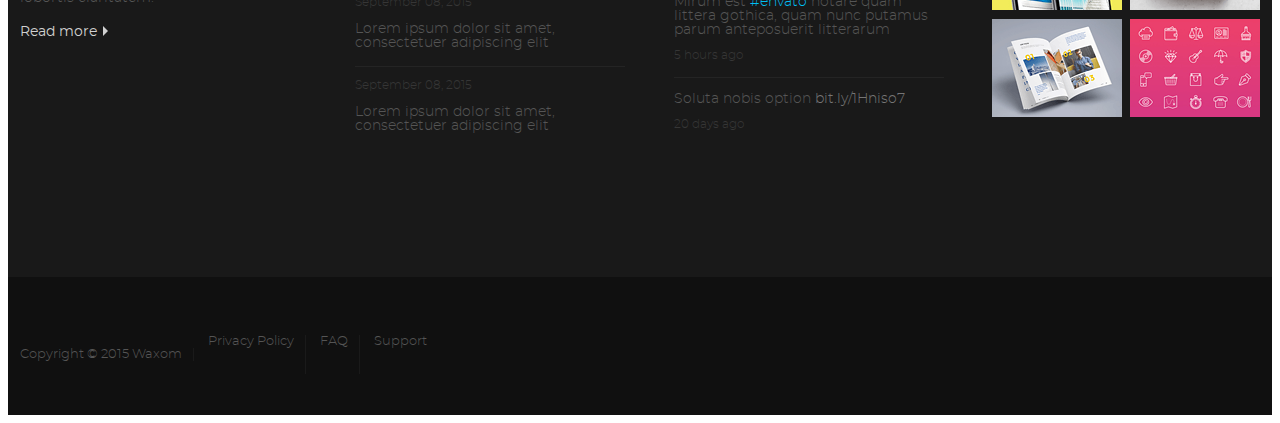
==== commit 09c6efc5: "lesson-8" ====
--- a/Waxom Template/index.html
+++ b/Waxom Template/index.html
@@ -297,7 +297,7 @@
             <h4 class="posts__desc-title">Lorem ipsum dolor sit amet</h4>
             <p class="posts__desc-text">Claritas est etiam processus dynamicus, qui sequitur mutationem consuetudium.
             </p>
-            <p class="posts__desc-readMore">Read More</p>
+            <a href="#" class="posts__desc-readMore">Read More</a>
           </div>
           <div class="posts__calendar">
             <div class="posts__calendar-date">30</div>
@@ -311,7 +311,7 @@
             <p class="posts__desc-text">Claritas est etiam processus dynamicus, qui sequitur mutationem
               consuetudium.
             </p>
-            <p class="posts__desc-readMore">Read More</p>
+            <a href="#" class="posts__desc-readMore">Read More</a>
           </div>
           <div class="posts__calendar">
             <div class="posts__calendar-date">30</div>
@@ -325,7 +325,7 @@
             <p class="posts__desc-text">Claritas est etiam processus dynamicus, qui sequitur mutationem
               consuetudium.
             </p>
-            <p class="posts__desc-readMore">Read More</p>
+            <a href="#" class="posts__desc-readMore">Read More</a>
           </div>
           <div class="posts__calendar">
             <div class="posts__calendar-date">30</div>
@@ -348,7 +348,82 @@
         </button>
       </div>
     </section>
+    <section class="partners">
+      <div class="partners__wrapper">
+        <img src="img/logo_item1.png" alt="logo_item1" class="partners__img">
+        <img src="img/logo_item2.png" alt="logo_item2" class="partners__img">
+        <img src="img/logo_item3.png" alt="logo_item3" class="partners__img">
+        <img src="img/logo_item4.png" alt="logo_item4" class="partners__img">
+      </div>
+    </section>
   </main>
+  <footer class="footer">
+    <div class="footer__info container">
+      <div class="footer__about">
+        <svg class="footer__about-svg" width="195" height="68" viewBox="0 0 195 68">
+          <path
+            d="M36.7508 13.1039H26.2492L31.495 24.3376L36.7508 13.1039ZM24.9402 14.0451L19.6844 25.2788H30.186L24.9402 14.0451ZM43.3156 25.2788L38.0598 14.0451L32.814 25.2788H43.3156ZM32.814 27.149L38.0598 38.3827L43.3156 27.149H32.814ZM19.6844 27.149L24.9402 38.3827L30.186 27.149H19.6844ZM13.1196 39.3117H23.6213L18.3754 28.0903L13.1196 39.3117ZM49.8704 39.3117L44.6246 28.0903L39.3787 39.3117H49.8704ZM31.495 0L26.2492 11.2337H36.7508L31.495 0ZM44.6246 52.4156L49.8704 41.1942H39.3787L44.6246 52.4156ZM18.3754 52.4156L23.6213 41.1942H13.1196L18.3754 52.4156ZM6.56479 53.3568H17.0565L11.8106 42.1232L6.56479 53.3568ZM56.4352 53.3568L51.1894 42.1232L45.9335 53.3568H56.4352ZM45.9335 55.2271L51.1894 66.4607L56.4352 55.2271H45.9335ZM32.814 55.2271L38.0598 66.4607L43.3156 55.2271H32.814ZM11.8106 66.4607L17.0565 55.2271H6.56479L11.8106 66.4607ZM0 67.402H10.5017L5.24584 56.1683L0 67.402ZM26.2492 67.402H36.7508L31.495 56.1683L26.2492 67.402ZM39.3787 67.402H49.8704L44.6246 56.1683L39.3787 67.402ZM57.7542 56.1683L52.4983 67.402H63L57.7542 56.1683Z" />
+          <path
+            d="M86.104 21.9909H88.348L91.748 30.5589L95.182 21.9909H97.46L93.244 32.2929L97.868 43.2069L106.606 21.8209H109.19L98.956 45.9609H96.848L91.782 34.0269L86.682 45.9609H84.608L74.408 21.8209H76.958L85.73 43.2069L90.32 32.2929L86.104 21.9909ZM108.89 40.8609C108.89 39.7729 109.207 38.8323 109.842 38.0389C110.476 37.2229 111.349 36.5883 112.46 36.1349C113.593 35.6816 114.896 35.4549 116.37 35.4549C117.231 35.4549 118.126 35.5343 119.056 35.6929C119.985 35.8289 120.812 36.0216 121.538 36.2709V34.7749C121.538 33.2789 121.096 32.0889 120.212 31.2049C119.328 30.3209 118.104 29.8789 116.54 29.8789C115.61 29.8789 114.681 30.0603 113.752 30.4229C112.822 30.7629 111.859 31.2729 110.862 31.9529L109.978 30.3209C111.134 29.5276 112.267 28.9383 113.378 28.5529C114.488 28.1449 115.622 27.9409 116.778 27.9409C118.954 27.9409 120.676 28.5643 121.946 29.8109C123.215 31.0576 123.85 32.7803 123.85 34.9789V43.1729C123.85 43.7849 124.133 44.1023 124.7 44.1249V45.9609C124.201 46.0289 123.85 46.0516 123.646 46.0289C123.079 46.0063 122.648 45.8249 122.354 45.4849C122.059 45.1449 121.9 44.7823 121.878 44.3969L121.844 43.1049C121.05 44.1249 120.019 44.9183 118.75 45.4849C117.48 46.0289 116.188 46.3009 114.874 46.3009C113.718 46.3009 112.686 46.0629 111.78 45.5869C110.873 45.0883 110.159 44.4309 109.638 43.6149C109.139 42.7763 108.89 41.8583 108.89 40.8609ZM120.756 42.2209C121.277 41.6089 121.538 41.0423 121.538 40.5209V37.9369C119.974 37.3249 118.342 37.0189 116.642 37.0189C114.987 37.0189 113.65 37.3476 112.63 38.0049C111.61 38.6623 111.1 39.5576 111.1 40.6909C111.1 41.6656 111.474 42.5496 112.222 43.3429C112.992 44.1363 114.058 44.5329 115.418 44.5329C116.528 44.5329 117.56 44.3176 118.512 43.8869C119.486 43.4563 120.234 42.9009 120.756 42.2209ZM129.389 28.2469L134.591 35.1829L134.863 35.6929L135.135 35.1829L140.303 28.2469H142.921L136.189 37.1549L142.921 45.9609H140.303L135.135 39.0589L134.863 38.5829L134.591 39.0589L129.423 45.9609H126.805L133.503 37.1549L126.805 28.2469H129.389ZM152.729 46.3009C151.029 46.3009 149.51 45.8816 148.173 45.0429C146.858 44.2043 145.827 43.0936 145.079 41.7109C144.331 40.3056 143.957 38.7869 143.957 37.1549C143.957 35.5003 144.331 33.9816 145.079 32.5989C145.85 31.1936 146.892 30.0716 148.207 29.2329C149.544 28.3716 151.052 27.9409 152.729 27.9409C154.429 27.9409 155.936 28.3716 157.251 29.2329C158.588 30.0716 159.631 31.1936 160.379 32.5989C161.15 33.9816 161.535 35.5003 161.535 37.1549C161.535 38.7869 161.161 40.3056 160.413 41.7109C159.665 43.0936 158.622 44.2043 157.285 45.0429C155.97 45.8816 154.452 46.3009 152.729 46.3009ZM146.303 37.1889C146.303 38.5036 146.586 39.7049 147.153 40.7929C147.742 41.8583 148.524 42.7083 149.499 43.3429C150.474 43.9549 151.55 44.2609 152.729 44.2609C153.908 44.2609 154.984 43.9436 155.959 43.3089C156.934 42.6743 157.716 41.8129 158.305 40.7249C158.894 39.6369 159.189 38.4356 159.189 37.1209C159.189 35.8063 158.894 34.6049 158.305 33.5169C157.716 32.4289 156.934 31.5676 155.959 30.9329C154.984 30.2983 153.908 29.9809 152.729 29.9809C151.573 29.9809 150.508 30.3096 149.533 30.9669C148.558 31.6016 147.776 32.4629 147.187 33.5509C146.598 34.6389 146.303 35.8516 146.303 37.1889ZM191.752 45.9609H189.44V36.0669C189.44 34.0269 189.111 32.5196 188.454 31.5449C187.796 30.5476 186.822 30.0489 185.53 30.0489C184.17 30.0489 182.968 30.5249 181.926 31.4769C180.883 32.4289 180.146 33.6529 179.716 35.1489V45.9609H177.404V36.0669C177.404 33.9816 177.075 32.4629 176.418 31.5109C175.783 30.5363 174.82 30.0489 173.528 30.0489C172.19 30.0489 170.989 30.5136 169.924 31.4429C168.881 32.3723 168.144 33.5963 167.714 35.1149V45.9609H165.402V28.2469H167.51V32.2589C168.235 30.8989 169.187 29.8449 170.366 29.0969C171.544 28.3263 172.848 27.9409 174.276 27.9409C175.749 27.9409 176.939 28.3716 177.846 29.2329C178.752 30.0716 179.308 31.1596 179.512 32.4969C181.144 29.4596 183.422 27.9409 186.346 27.9409C188.34 27.9409 189.734 28.6436 190.528 30.0489C191.344 31.4316 191.752 33.2789 191.752 35.5909V45.9609Z" />
+        </svg>
+        <p class="footer__about-text">Lorem ipsum dolor sit amet, consectetuer adipiscing elit, sed diam nonummy nibh
+          euismod tincidunt ut laoreet dolore magna aliquam erat volutpat. Ut wisi enim ad minim veniam, quis nostrud
+          exerci suscipit lobortis claritatem.</p>
+        <a href="#" class="footer__about-readMore">Read more</a>
+      </div>
+      <div class="footer__posts">
+        <h3 class="footer__posts-title">Recent Posts</h3>
+        <div class="footer__posts-post">
+          <p class="footer__posts-date">September 08, 2015</p>
+          <p class="footer__posts-info">Lorem ipsum dolor sit amet, consectetuer adipiscing elit</p>
+        </div>
+        <div class="footer__posts-post">
+          <p class="footer__posts-date">September 08, 2015</p>
+          <p class="footer__posts-info">Lorem ipsum dolor sit amet, consectetuer adipiscing elit</p>
+        </div>
+        <div class="footer__posts-post">
+          <p class="footer__posts-date">September 08, 2015</p>
+          <p class="footer__posts-info">Lorem ipsum dolor sit amet, consectetuer adipiscing elit</p>
+        </div>
+      </div>
+      <div class="footer__twitter">
+        <h3 class="footer__twitter-title">Our Twitter</h3>
+        <div class="footer__twitter-post">
+          <p class="footer__twitter-text"><span class="footer-twitter-text_blue">@waxom</span> Cum soluta nobis eleifend
+            option congue nihil imperdiet doming</p>
+          <p class="footer__twitter-time">3 mins ago</p>
+        </div>
+        <div class="footer__twitter-post">
+          <p class="footer__twitter-text">Mirum est <span class="footer-twitter-text_blue">#envato</span> notare quam
+            littera gothica, quam nunc putamus parum
+            anteposuerit litterarum</p>
+          <p class="footer__twitter-time">5 hours ago</p>
+        </div>
+        <div class="footer__twitter-post">
+          <p class="footer__twitter-text">Soluta nobis option <span
+              class="footer__twitter-text_gray">bit.ly/1Hniso7</span></p>
+          <p class="footer__twitter-time">20 days ago</p>
+        </div>
+      </div>
+      <div class="footer__widget">
+        <h3 class="footer__widget-title">Dribbble Widget</h3>
+        <div class="footer__widget-box">
+          <img src="img/footer-bg_item.png" alt="footer-bg_item1" class="footer__widget-img">
+          <img src="img/footer-bg_item2.png" alt="footer-bg_item2" class="footer__widget-img">
+          <img src="img/footer-bg_item3.png" alt="footer-bg_item3" class="footer__widget-img">
+          <img src="img/footer-bg_item4.png" alt="footer-bg_item4" class="footer__widget-img">
+        </div>
+      </div>
+    </div>
+    <div class="footer__copyright">
+      <div class="footer__copyright-wrapper container">
+        <p class="footer__copyright-p">Copyright © 2015 Waxom</p>
+        <a href="#" class="footer__copyright-link">Privacy Policy</a>
+        <a href="#" class="footer__copyright-link">FAQ</a>
+        <a href="#" class="footer__copyright-link">Support</a>
+      </div>
+    </div>
+  </footer>
 </body>
 
 </html>--- a/Waxom Template/css/style.css
+++ b/Waxom Template/css/style.css
@@ -65,7 +65,7 @@
 }
 
 .container {
-  width: 1170px;
+  width: 1240px;
   margin: 0 auto;
 }
 
@@ -207,6 +207,8 @@
 }
 
 .header__pagination-item {
+  /* reset css не убирает паддинги для кнопок, делаем это вручную */
+  padding: 0;
   border: none;
   background-color: rgba(255, 255, 255, 0.5);
   width: 10px;
@@ -219,7 +221,7 @@
 }
 
 .header__pagination-item:hover {
-  transform: scaleY(1.5);
+  transform: scale(1.5);
   border: 1px solid #D3C1AD;
   background-color: transparent;
   outline: none
@@ -495,7 +497,7 @@
 }
 
 .projects__cards-item:hover .projects__cards-desc::before {
-  display: none;
+  background: #352F2D;
 }
 
 .projects__cards-img {
@@ -561,6 +563,7 @@
 
 .presentation__video {
   display: block;
+  width: 100%;
 }
 
 .presentation__box {
@@ -782,6 +785,7 @@
   font-size: 14px;
   color: #C7B299;
   position: relative;
+  text-decoration: none;
 }
 
 .posts__desc-readMore::after {
@@ -858,3 +862,222 @@
   fill: #C7B299;
 }
 
+/* =====================Partners===================== */
+
+.partners {
+  background: #191919 url("../img/bg_partners.jpg") no-repeat center center /
+    cover;
+  padding: 140px 0 140px;
+}
+
+.partners__wrapper {
+  display: flex;
+  justify-content: center;
+  align-items: center;
+}
+
+.partners__img {
+  display: block;
+}
+
+.partners__img:not(:last-of-type) {
+  margin-right: 75px;
+}
+
+/* =====================Footer===================== */
+
+.footer {
+  color: white;
+  background: #191919;
+}
+
+.footer__info {
+  padding: 75px 0  128px;
+  display: flex;
+  justify-content: space-between;
+}
+
+.footer__about {
+  margin-right: 65px;
+}
+
+.footer__about-svg {
+  fill: white;
+  margin-bottom: 18px;
+}
+
+.footer__about-text {
+  font-weight: 300;
+  font-size: 14px;
+  color: #555555;
+  width: 270px;
+  margin-bottom: 18px;
+}
+
+.footer__about-readMore {
+  font-size: 14px;
+  color: #D1D1D1;
+  position: relative;
+  text-decoration: none;
+}
+
+.footer__about-readMore::after {
+  content: "";
+  display: inline-block;
+  border: 5px solid transparent; 
+  border-left: 5px solid #D1D1D1;
+  position: absolute;
+  top: 1px;
+  left: 83px;
+}
+
+.footer__posts {
+  margin-right: 49px;
+  margin-top: 32px;
+}
+
+.footer__posts-title {
+  font-family: Raleway, Arial, sans-serif;
+  font-weight: 600;
+  font-size: 24px;
+  color: #FFFFFF;
+  margin-bottom: 24px;
+}
+
+.footer__posts-post {
+  width: 270px;
+}
+
+.footer__posts-post:not(:last-of-type) {
+  margin-bottom: 12px;
+  border-bottom: 1px solid #242424;
+}
+
+.footer__posts-post:hover .footer__posts-date {
+  color: #FFFFFF;
+}
+
+.footer__posts-post:hover .footer__posts-info {
+  color: #C7B299;
+}
+
+.footer__posts-date {
+  font-weight: 300;
+  font-size: 12px;
+  color: #363636;
+  margin-bottom: 6px;
+}
+
+.footer__posts-info {
+  font-weight: 300;
+  font-size: 14px;
+  color: #555555;
+  margin-bottom: 16px;
+}
+
+.footer__twitter {
+  margin-right: 48px;
+  margin-top: 32px;
+}
+
+.footer__twitter-title {
+  font-family: Raleway, Arial, sans-serif;
+  font-weight: 600;
+  font-size: 24px;
+  color: #FFFFFF;
+  margin-bottom: 23px;
+}
+
+.footer__twitter-post {
+  width: 270px;
+}
+
+.footer__twitter-post:not(:last-of-type) {
+  margin-bottom: 12px;
+  border-bottom: 1px solid #242424;
+}
+
+.footer__twitter-text {
+  font-weight: 300;
+  font-size: 14px;
+  color: #555555;
+  margin-bottom: 6px;
+}
+
+.footer-twitter-text_blue {
+  color: #00BFF3;
+}
+
+.footer__twitter-time {
+  font-weight: 300;
+  font-size: 12px;
+  color: #363636;
+  margin-bottom: 16px;
+}
+
+.footer__twitter-text_gray {
+  color: #757575;
+}
+
+.footer__widget {
+  margin-top: 32px;
+}
+
+.footer__widget-title {
+  font-family: Raleway, Arial, sans-serif;
+  font-weight: 600;
+  font-size: 24px;
+  margin-bottom: 23px;
+}
+
+.footer__widget-box {
+  display: flex;
+  flex-wrap: wrap;
+}
+
+.footer__widget-img {
+  display: block;
+}
+
+.footer__widget-img:nth-child(-n+2) {
+  margin-bottom: 9px;
+}
+
+.footer__widget-img:nth-child(odd) {
+  margin-right: 8px;
+}
+
+.footer__copyright {
+  background: #101010;
+}
+
+.footer__copyright-wrapper {
+  display: flex;
+  padding: 58px 0 41px;
+  color: #555555;
+}
+
+.footer__copyright-p {
+  font-weight: 300;
+  font-size: 13px; 
+  border-right: 1px solid #1A1A1A;
+  margin-right: 14px;
+  padding-right: 11px;
+}
+
+.footer__copyright-link {
+  text-decoration: none;
+  color: inherit;
+  font-weight: 300;
+  font-size: 13px;
+}
+
+.footer__copyright-link:hover {
+  color: #BAA78F;
+}
+
+.footer__copyright-link:not(:last-of-type) {
+  border-right: 1px solid #1A1A1A;
+  margin-right: 14px;
+  padding-right: 11px;
+}